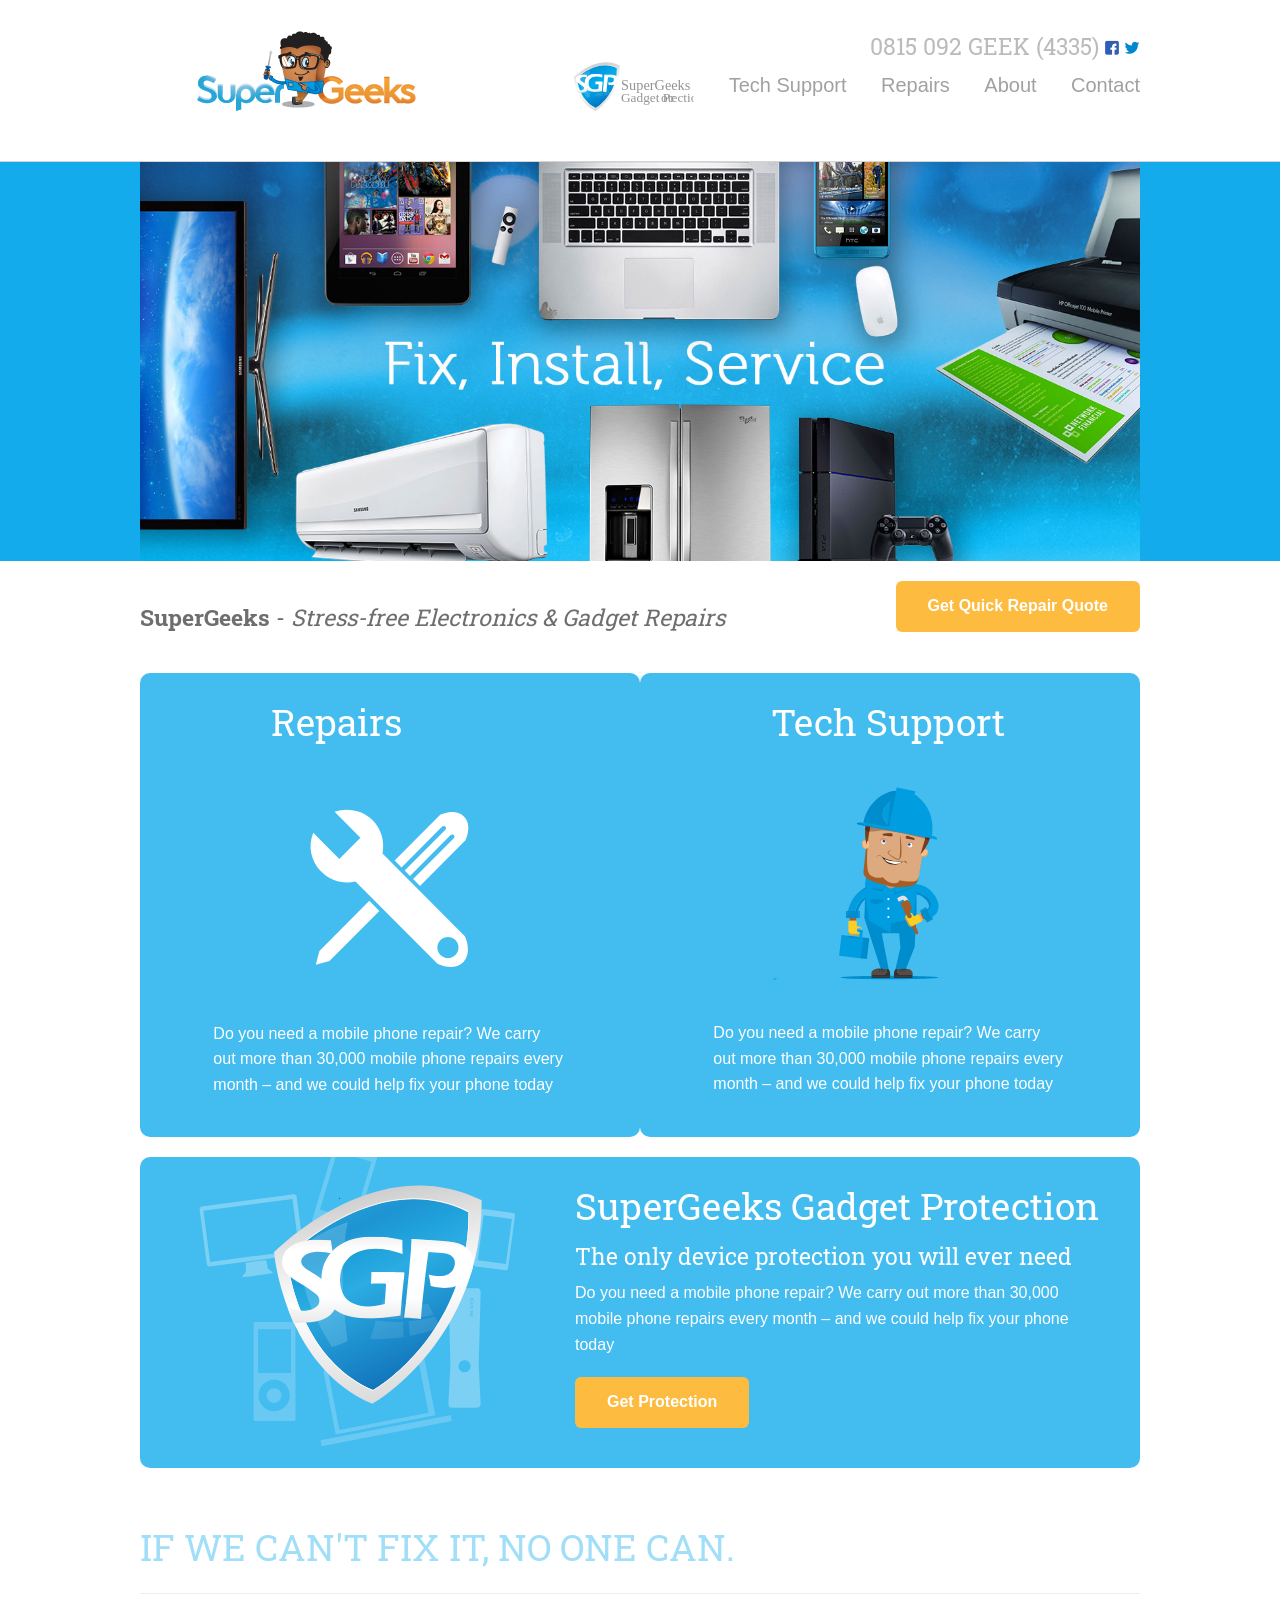
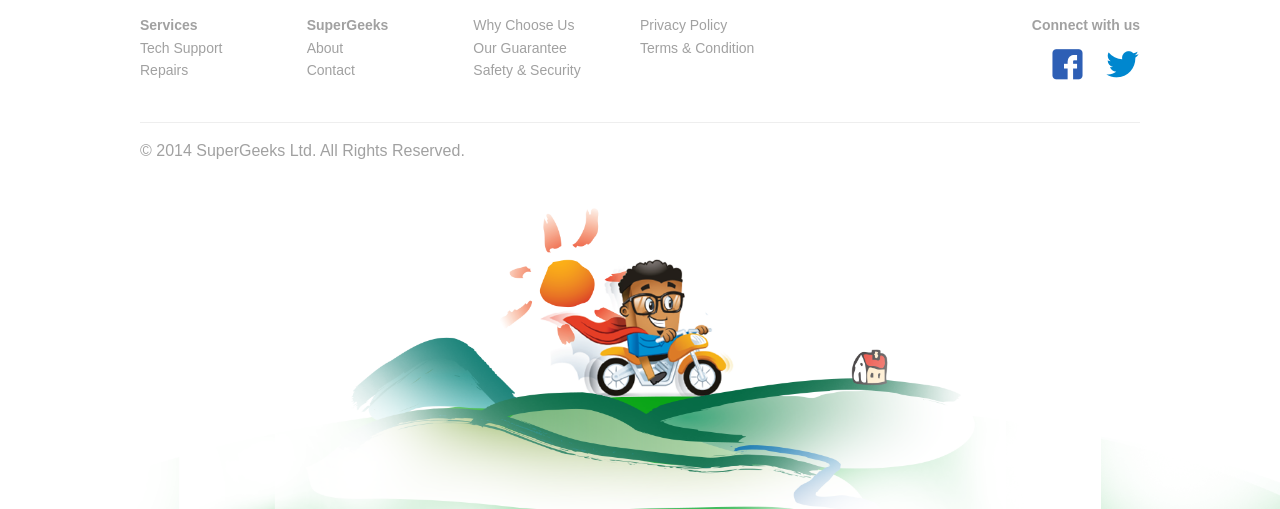
==== index.html @ 55f92b5e "Start of other pages" ====
<!DOCTYPE html>
<!--[if lt IE 7]>      <html class="no-js lt-ie9 lt-ie8 lt-ie7"> <![endif]-->
<!--[if IE 7]>         <html class="no-js lt-ie9 lt-ie8"> <![endif]-->
<!--[if IE 8]>         <html class="no-js lt-ie9"> <![endif]-->
<!--[if gt IE 8]><!--> <html class="no-js"> <!--<![endif]-->
  <head>
    <meta charset="utf-8">
        <meta http-equiv="X-UA-Compatible" content="IE=edge,chrome=1">
        <title>SuperGeeks - If we can't fix it, no one else can</title>
        <meta name="description" content="">
        <meta name="viewport" content="width=device-width, initial-scale=1">
    <link rel="stylesheet" href="http://fonts.googleapis.com/css?family=Roboto+Slab:400,300">
     <link rel="stylesheet" href="assets/css/app.css" />
    <script src="bower_components/modernizr/modernizr.js"></script>
  </head>
  <body>
      <div class="header-container"><div class="header row">
        <div class="SGLogo medium-3 medium-centered large-uncentered large-4 column">

            <img src="/assets/img/supergeeks-logo.png" alt="SuperGeeks - If we can't fix it, no one can">
            
            <h1>SuperGeeks</h1>

            <h2>If We can't fix it, no one can</h2>
        </div>

        <!--Main navigation Begins-->

        <div class="medium-10 large-8 column end">
          <div class="row">

            <div class="quick-contact column end">
              <h4>0815 092 GEEK (4335)</h4>  

              <span class="icon-facebook"></span>

              <span class="icon-twitter"></span>
            </div>

             <nav class="SGNav column end">
              <ul>
                  <li><a href="/SGP"><img src="/assets/img/SGP-gadget-protection.svg" alt="SuperGeeks Gadget Protection" width="120"></a></li>
                  <li><a href="/tech-support">Tech Support</a></li>
                  <li><a href="/repairs">Repairs</a></li>
                  <li><a href="/about">About</a></li>
                  <li><a href="/contact">Contact</a></li>
              </ul>
          </nav>
          </div>
          
        </div>
        <!--Main navigation ends-->
      </div>
      </div>

      <!--Homepage Banners Begins-->
      <div class="SGBanners-container">
          <div class="row SGBanners">
        <div class="item">   
            <img src="/assets/img/SuperGeeks-fix-install-service.jpg" alt="">
        </div>
      </div>
      </div>
      <!--Homepage Banners Ends-->

      <!--SuperGeeks Slogan-->
     <div class="row">
        <h4 class="SGSlogan medium-12 large-8 column"><strong>SuperGeeks</strong> - <em>Stress-free Electronics &amp; Gadget Repairs</em></h4>

        <div class="medium-12 large-4 column end quick-quote">
            <button class="round"><strong>Get Quick Repair Quote</strong></button>
        </div>
     </div>

     <div class="row">
         <div class="homeinfopanel medium-6 column">
            
            <div class="medium-7 small-centered column">
                <h2>Repairs</h2>
                <img src="/assets/img/Supergeeks-repairs.svg" alt="SuperGeeks Repair Services">
            </div>

            <div class="medium-10 small-centered column">              
                <p>Do you need a mobile phone repair? We carry out more than 30,000 mobile phone repairs every month – and we could help fix your phone today</p>
            </div>             
         </div>

         <div class="homeinfopanel medium-6 column">
            
            <div class="medium-7 small-centered column">
                <h2>Tech Support</h2>
                <img src="/assets/img/SGP-repair-man.svg" alt="SuperGeeks Repair Services">
            </div>

            <div class="medium-10 small-centered column">              
                <p>Do you need a mobile phone repair? We carry out more than 30,000 mobile phone repairs every month – and we could help fix your phone today</p>
            </div>             
         </div>

         <div class="homeinfopanel medium-12 column">
             <div class="SGPHome medium-5 column">
                 <img src="/assets/img/gadget-protection.svg" alt="SuperGeeks Gadget Protection - SGP">
             </div>

             <div class="medium-7 column">
                 <h2>SuperGeeks Gadget Protection</h2>

                 <h4>The only device protection you will ever need</h4>

                 <p>Do you need a mobile phone repair? We carry out more than 30,000 mobile phone repairs every month – and we could help fix your phone today</p>

                 <a href="/" class="button round"><strong>Get Protection</strong></a>
             </div>
         </div>
     </div>

     <footer class="footer">
         <div class="row large-12">
             <h2 class="slogan">IF WE CAN'T FIX IT, NO ONE CAN.</h2>

             <div class="small-6 medium-8 column">
                 <div class="row">
                     <ul class="medium-3 column">
                         <li><a href="/terms-and-condition"><strong>Services</strong></li>
                         <li><a href="/tech-support">Tech Support</a></li>
                         <li><a href="/repairs">Repairs</a></li>
                     </ul>

                     <ul class="medium-3 column">
                         <li><a href="/terms-and-condition"><strong>SuperGeeks</strong></li>
                         <li><a href="/about">About</a></li>
                         <li><a href="/contact">Contact</a></li>
                     </ul>

                      <ul class="medium-3 column">
                         <li><a href="/tech-support">Why Choose Us</a></li>
                         <li><a href="/repairs">Our Guarantee</a></li>
                         <li><a href="/about">Safety &amp; Security</a></li>
                     </ul>

                     <ul class="medium-3 column">
                         <li><a href="/tech-support">Privacy Policy</a></li>
                         <li><a href="/repairs">Terms &amp; Condition</a></li>
                     </ul>
                </div>
                </div>

                <ul class="small-6 medium-4 social-icons column end">
                    <li><strong>Connect with us</strong></li>
                    <li>
                         <a href="" title="Supergeeks on Twitter"><span class="icon-twitter"></span></a>
                         <a href="" title="Supergeeks on facebook"><span class="icon-facebook"></span></a>
                         </li>
                     </ul>
            </div>

         <div class="copyright row">
             <div class="medium-12">
                 &copy; 2014 SuperGeeks Ltd. All Rights Reserved.
             </div>
         </div>
     </footer>
    
      

    <script src="bower_components/jquery/dist/jquery.min.js"></script>
    <script src="assets/js/app.js"></script>

        <script>
            (function(b,o,i,l,e,r){b.GoogleAnalyticsObject=l;b[l]||(b[l]=
            function(){(b[l].q=b[l].q||[]).push(arguments)});b[l].l=+new Date;
            e=o.createElement(i);r=o.getElementsByTagName(i)[0];
            e.src='//www.google-analytics.com/analytics.js';
            r.parentNode.insertBefore(e,r)}(window,document,'script','ga'));
            ga('create','UA-XXXXX-X');ga('send','pageview');
        </script>
  </body>
</html>
---- assets/css/app.css ----
/* line 5, ../../../../../../../Applications/CodeKit.app/Contents/Resources/engines/compass/compass-core/stylesheets/compass/reset/_utilities.scss */
html, body, div, span, applet, object, iframe,
h1, h2, h3, h4, h5, h6, p, blockquote, pre,
a, abbr, acronym, address, big, cite, code,
del, dfn, em, img, ins, kbd, q, s, samp,
small, strike, strong, sub, sup, tt, var,
b, u, i, center,
dl, dt, dd, ol, ul, li,
fieldset, form, label, legend,
table, caption, tbody, tfoot, thead, tr, th, td,
article, aside, canvas, details, embed,
figure, figcaption, footer, header, hgroup,
menu, nav, output, ruby, section, summary,
time, mark, audio, video {
  margin: 0;
  padding: 0;
  border: 0;
  font: inherit;
  font-size: 100%;
  vertical-align: baseline;
}

/* line 22, ../../../../../../../Applications/CodeKit.app/Contents/Resources/engines/compass/compass-core/stylesheets/compass/reset/_utilities.scss */
html {
  line-height: 1;
}

/* line 24, ../../../../../../../Applications/CodeKit.app/Contents/Resources/engines/compass/compass-core/stylesheets/compass/reset/_utilities.scss */
ol, ul {
  list-style: none;
}

/* line 26, ../../../../../../../Applications/CodeKit.app/Contents/Resources/engines/compass/compass-core/stylesheets/compass/reset/_utilities.scss */
table {
  border-collapse: collapse;
  border-spacing: 0;
}

/* line 28, ../../../../../../../Applications/CodeKit.app/Contents/Resources/engines/compass/compass-core/stylesheets/compass/reset/_utilities.scss */
caption, th, td {
  text-align: left;
  font-weight: normal;
  vertical-align: middle;
}

/* line 30, ../../../../../../../Applications/CodeKit.app/Contents/Resources/engines/compass/compass-core/stylesheets/compass/reset/_utilities.scss */
q, blockquote {
  quotes: none;
}
/* line 103, ../../../../../../../Applications/CodeKit.app/Contents/Resources/engines/compass/compass-core/stylesheets/compass/reset/_utilities.scss */
q:before, q:after, blockquote:before, blockquote:after {
  content: "";
  content: none;
}

/* line 32, ../../../../../../../Applications/CodeKit.app/Contents/Resources/engines/compass/compass-core/stylesheets/compass/reset/_utilities.scss */
a img {
  border: none;
}

/* line 116, ../../../../../../../Applications/CodeKit.app/Contents/Resources/engines/compass/compass-core/stylesheets/compass/reset/_utilities.scss */
article, aside, details, figcaption, figure, footer, header, hgroup, main, menu, nav, section, summary {
  display: block;
}

@font-face {
  font-family: 'icomoon';
  src: url("../fonts/icomoon.eot?7tm0oz");
  src: url("../fonts/icomoon.eot?#iefix7tm0oz") format("embedded-opentype"), url("../fonts/icomoon.woff?7tm0oz") format("woff"), url("../fonts/icomoon.ttf?7tm0oz") format("truetype"), url("../fonts/icomoon.svg?7tm0oz#icomoon") format("svg");
  font-weight: normal;
  font-style: normal;
}
/* line 12, ../scss/modules/_fonts.scss */
[class^="icon-"], [class*=" icon-"] {
  font-family: 'icomoon';
  speak: none;
  font-style: normal;
  font-weight: normal;
  font-variant: normal;
  text-transform: none;
  line-height: 1;
  /* Better Font Rendering =========== */
  -webkit-font-smoothing: antialiased;
  -moz-osx-font-smoothing: grayscale;
}

/* line 26, ../scss/modules/_fonts.scss */
.icon-twitter:before {
  content: "\e603";
}

/* line 29, ../scss/modules/_fonts.scss */
.icon-facebook:before {
  content: "\e600";
}

/* line 32, ../scss/modules/_fonts.scss */
.icon-twitter {
  color: #0087cf;
}

/* line 35, ../scss/modules/_fonts.scss */
.icon-facebook {
  color: #2e5fb5;
}

/* line 329, ../../bower_components/foundation/scss/foundation/components/_global.scss */
meta.foundation-version {
  font-family: "/5.2.3/";
}

/* line 333, ../../bower_components/foundation/scss/foundation/components/_global.scss */
meta.foundation-mq-small {
  font-family: "/only screen/";
  width: 0em;
}

/* line 338, ../../bower_components/foundation/scss/foundation/components/_global.scss */
meta.foundation-mq-medium {
  font-family: "/only screen and (min-width:40.063em)/";
  width: 40.063em;
}

/* line 343, ../../bower_components/foundation/scss/foundation/components/_global.scss */
meta.foundation-mq-large {
  font-family: "/only screen and (min-width:64.063em)/";
  width: 64.063em;
}

/* line 348, ../../bower_components/foundation/scss/foundation/components/_global.scss */
meta.foundation-mq-xlarge {
  font-family: "/only screen and (min-width:90.063em)/";
  width: 90.063em;
}

/* line 353, ../../bower_components/foundation/scss/foundation/components/_global.scss */
meta.foundation-mq-xxlarge {
  font-family: "/only screen and (min-width:120.063em)/";
  width: 120.063em;
}

/* line 358, ../../bower_components/foundation/scss/foundation/components/_global.scss */
meta.foundation-data-attribute-namespace {
  font-family: false;
}

/* line 365, ../../bower_components/foundation/scss/foundation/components/_global.scss */
html, body {
  height: 100%;
}

/* line 368, ../../bower_components/foundation/scss/foundation/components/_global.scss */
*,
*:before,
*:after {
  -webkit-box-sizing: border-box;
  -moz-box-sizing: border-box;
  box-sizing: border-box;
}

/* line 374, ../../bower_components/foundation/scss/foundation/components/_global.scss */
html,
body {
  font-size: 100%;
}

/* line 378, ../../bower_components/foundation/scss/foundation/components/_global.scss */
body {
  background: white;
  color: #222222;
  padding: 0;
  margin: 0;
  font-family: "Helvetica Neue", "Helvetica", Helvetica, Arial, sans-serif;
  font-weight: normal;
  font-style: normal;
  line-height: 1;
  position: relative;
  cursor: default;
}

/* line 391, ../../bower_components/foundation/scss/foundation/components/_global.scss */
a:hover {
  cursor: pointer;
}

/* line 394, ../../bower_components/foundation/scss/foundation/components/_global.scss */
img {
  max-width: 100%;
  height: auto;
}

/* line 396, ../../bower_components/foundation/scss/foundation/components/_global.scss */
img {
  -ms-interpolation-mode: bicubic;
}

/* line 400, ../../bower_components/foundation/scss/foundation/components/_global.scss */
#map_canvas img,
#map_canvas embed,
#map_canvas object,
.map_canvas img,
.map_canvas embed,
.map_canvas object {
  max-width: none !important;
}

/* line 407, ../../bower_components/foundation/scss/foundation/components/_global.scss */
.left {
  float: left !important;
}

/* line 408, ../../bower_components/foundation/scss/foundation/components/_global.scss */
.right {
  float: right !important;
}

/* line 181, ../../bower_components/foundation/scss/foundation/components/_global.scss */
.clearfix:before, .clearfix:after {
  content: " ";
  display: table;
}
/* line 182, ../../bower_components/foundation/scss/foundation/components/_global.scss */
.clearfix:after {
  clear: both;
}

/* line 410, ../../bower_components/foundation/scss/foundation/components/_global.scss */
.hide {
  display: none;
}

/* line 416, ../../bower_components/foundation/scss/foundation/components/_global.scss */
.antialiased {
  -webkit-font-smoothing: antialiased;
  -moz-osx-font-smoothing: grayscale;
}

/* line 419, ../../bower_components/foundation/scss/foundation/components/_global.scss */
img {
  display: inline-block;
  vertical-align: middle;
}

/* line 429, ../../bower_components/foundation/scss/foundation/components/_global.scss */
textarea {
  height: auto;
  min-height: 50px;
}

/* line 432, ../../bower_components/foundation/scss/foundation/components/_global.scss */
select {
  width: 100%;
}

/* line 106, ../../bower_components/foundation/scss/foundation/components/_block-grid.scss */
[class*="block-grid-"] {
  display: block;
  padding: 0;
  margin: 0 -0.625rem;
}
/* line 181, ../../bower_components/foundation/scss/foundation/components/_global.scss */
[class*="block-grid-"]:before, [class*="block-grid-"]:after {
  content: " ";
  display: table;
}
/* line 182, ../../bower_components/foundation/scss/foundation/components/_global.scss */
[class*="block-grid-"]:after {
  clear: both;
}
/* line 50, ../../bower_components/foundation/scss/foundation/components/_block-grid.scss */
[class*="block-grid-"] > li {
  display: block;
  height: auto;
  float: left;
  padding: 0 0.625rem 1.25rem;
}

@media only screen {
  /* line 61, ../../bower_components/foundation/scss/foundation/components/_block-grid.scss */
  .small-block-grid-1 > li {
    width: 100%;
    list-style: none;
  }
  /* line 68, ../../bower_components/foundation/scss/foundation/components/_block-grid.scss */
  .small-block-grid-1 > li:nth-of-type(1n) {
    clear: none;
  }
  /* line 69, ../../bower_components/foundation/scss/foundation/components/_block-grid.scss */
  .small-block-grid-1 > li:nth-of-type(1n+1) {
    clear: both;
  }

  /* line 61, ../../bower_components/foundation/scss/foundation/components/_block-grid.scss */
  .small-block-grid-2 > li {
    width: 50%;
    list-style: none;
  }
  /* line 68, ../../bower_components/foundation/scss/foundation/components/_block-grid.scss */
  .small-block-grid-2 > li:nth-of-type(1n) {
    clear: none;
  }
  /* line 69, ../../bower_components/foundation/scss/foundation/components/_block-grid.scss */
  .small-block-grid-2 > li:nth-of-type(2n+1) {
    clear: both;
  }

  /* line 61, ../../bower_components/foundation/scss/foundation/components/_block-grid.scss */
  .small-block-grid-3 > li {
    width: 33.33333%;
    list-style: none;
  }
  /* line 68, ../../bower_components/foundation/scss/foundation/components/_block-grid.scss */
  .small-block-grid-3 > li:nth-of-type(1n) {
    clear: none;
  }
  /* line 69, ../../bower_components/foundation/scss/foundation/components/_block-grid.scss */
  .small-block-grid-3 > li:nth-of-type(3n+1) {
    clear: both;
  }

  /* line 61, ../../bower_components/foundation/scss/foundation/components/_block-grid.scss */
  .small-block-grid-4 > li {
    width: 25%;
    list-style: none;
  }
  /* line 68, ../../bower_components/foundation/scss/foundation/components/_block-grid.scss */
  .small-block-grid-4 > li:nth-of-type(1n) {
    clear: none;
  }
  /* line 69, ../../bower_components/foundation/scss/foundation/components/_block-grid.scss */
  .small-block-grid-4 > li:nth-of-type(4n+1) {
    clear: both;
  }

  /* line 61, ../../bower_components/foundation/scss/foundation/components/_block-grid.scss */
  .small-block-grid-5 > li {
    width: 20%;
    list-style: none;
  }
  /* line 68, ../../bower_components/foundation/scss/foundation/components/_block-grid.scss */
  .small-block-grid-5 > li:nth-of-type(1n) {
    clear: none;
  }
  /* line 69, ../../bower_components/foundation/scss/foundation/components/_block-grid.scss */
  .small-block-grid-5 > li:nth-of-type(5n+1) {
    clear: both;
  }

  /* line 61, ../../bower_components/foundation/scss/foundation/components/_block-grid.scss */
  .small-block-grid-6 > li {
    width: 16.66667%;
    list-style: none;
  }
  /* line 68, ../../bower_components/foundation/scss/foundation/components/_block-grid.scss */
  .small-block-grid-6 > li:nth-of-type(1n) {
    clear: none;
  }
  /* line 69, ../../bower_components/foundation/scss/foundation/components/_block-grid.scss */
  .small-block-grid-6 > li:nth-of-type(6n+1) {
    clear: both;
  }

  /* line 61, ../../bower_components/foundation/scss/foundation/components/_block-grid.scss */
  .small-block-grid-7 > li {
    width: 14.28571%;
    list-style: none;
  }
  /* line 68, ../../bower_components/foundation/scss/foundation/components/_block-grid.scss */
  .small-block-grid-7 > li:nth-of-type(1n) {
    clear: none;
  }
  /* line 69, ../../bower_components/foundation/scss/foundation/components/_block-grid.scss */
  .small-block-grid-7 > li:nth-of-type(7n+1) {
    clear: both;
  }

  /* line 61, ../../bower_components/foundation/scss/foundation/components/_block-grid.scss */
  .small-block-grid-8 > li {
    width: 12.5%;
    list-style: none;
  }
  /* line 68, ../../bower_components/foundation/scss/foundation/components/_block-grid.scss */
  .small-block-grid-8 > li:nth-of-type(1n) {
    clear: none;
  }
  /* line 69, ../../bower_components/foundation/scss/foundation/components/_block-grid.scss */
  .small-block-grid-8 > li:nth-of-type(8n+1) {
    clear: both;
  }

  /* line 61, ../../bower_components/foundation/scss/foundation/components/_block-grid.scss */
  .small-block-grid-9 > li {
    width: 11.11111%;
    list-style: none;
  }
  /* line 68, ../../bower_components/foundation/scss/foundation/components/_block-grid.scss */
  .small-block-grid-9 > li:nth-of-type(1n) {
    clear: none;
  }
  /* line 69, ../../bower_components/foundation/scss/foundation/components/_block-grid.scss */
  .small-block-grid-9 > li:nth-of-type(9n+1) {
    clear: both;
  }

  /* line 61, ../../bower_components/foundation/scss/foundation/components/_block-grid.scss */
  .small-block-grid-10 > li {
    width: 10%;
    list-style: none;
  }
  /* line 68, ../../bower_components/foundation/scss/foundation/components/_block-grid.scss */
  .small-block-grid-10 > li:nth-of-type(1n) {
    clear: none;
  }
  /* line 69, ../../bower_components/foundation/scss/foundation/components/_block-grid.scss */
  .small-block-grid-10 > li:nth-of-type(10n+1) {
    clear: both;
  }

  /* line 61, ../../bower_components/foundation/scss/foundation/components/_block-grid.scss */
  .small-block-grid-11 > li {
    width: 9.09091%;
    list-style: none;
  }
  /* line 68, ../../bower_components/foundation/scss/foundation/components/_block-grid.scss */
  .small-block-grid-11 > li:nth-of-type(1n) {
    clear: none;
  }
  /* line 69, ../../bower_components/foundation/scss/foundation/components/_block-grid.scss */
  .small-block-grid-11 > li:nth-of-type(11n+1) {
    clear: both;
  }

  /* line 61, ../../bower_components/foundation/scss/foundation/components/_block-grid.scss */
  .small-block-grid-12 > li {
    width: 8.33333%;
    list-style: none;
  }
  /* line 68, ../../bower_components/foundation/scss/foundation/components/_block-grid.scss */
  .small-block-grid-12 > li:nth-of-type(1n) {
    clear: none;
  }
  /* line 69, ../../bower_components/foundation/scss/foundation/components/_block-grid.scss */
  .small-block-grid-12 > li:nth-of-type(12n+1) {
    clear: both;
  }
}
@media only screen and (min-width: 40.063em) {
  /* line 61, ../../bower_components/foundation/scss/foundation/components/_block-grid.scss */
  .medium-block-grid-1 > li {
    width: 100%;
    list-style: none;
  }
  /* line 68, ../../bower_components/foundation/scss/foundation/components/_block-grid.scss */
  .medium-block-grid-1 > li:nth-of-type(1n) {
    clear: none;
  }
  /* line 69, ../../bower_components/foundation/scss/foundation/components/_block-grid.scss */
  .medium-block-grid-1 > li:nth-of-type(1n+1) {
    clear: both;
  }

  /* line 61, ../../bower_components/foundation/scss/foundation/components/_block-grid.scss */
  .medium-block-grid-2 > li {
    width: 50%;
    list-style: none;
  }
  /* line 68, ../../bower_components/foundation/scss/foundation/components/_block-grid.scss */
  .medium-block-grid-2 > li:nth-of-type(1n) {
    clear: none;
  }
  /* line 69, ../../bower_components/foundation/scss/foundation/components/_block-grid.scss */
  .medium-block-grid-2 > li:nth-of-type(2n+1) {
    clear: both;
  }

  /* line 61, ../../bower_components/foundation/scss/foundation/components/_block-grid.scss */
  .medium-block-grid-3 > li {
    width: 33.33333%;
    list-style: none;
  }
  /* line 68, ../../bower_components/foundation/scss/foundation/components/_block-grid.scss */
  .medium-block-grid-3 > li:nth-of-type(1n) {
    clear: none;
  }
  /* line 69, ../../bower_components/foundation/scss/foundation/components/_block-grid.scss */
  .medium-block-grid-3 > li:nth-of-type(3n+1) {
    clear: both;
  }

  /* line 61, ../../bower_components/foundation/scss/foundation/components/_block-grid.scss */
  .medium-block-grid-4 > li {
    width: 25%;
    list-style: none;
  }
  /* line 68, ../../bower_components/foundation/scss/foundation/components/_block-grid.scss */
  .medium-block-grid-4 > li:nth-of-type(1n) {
    clear: none;
  }
  /* line 69, ../../bower_components/foundation/scss/foundation/components/_block-grid.scss */
  .medium-block-grid-4 > li:nth-of-type(4n+1) {
    clear: both;
  }

  /* line 61, ../../bower_components/foundation/scss/foundation/components/_block-grid.scss */
  .medium-block-grid-5 > li {
    width: 20%;
    list-style: none;
  }
  /* line 68, ../../bower_components/foundation/scss/foundation/components/_block-grid.scss */
  .medium-block-grid-5 > li:nth-of-type(1n) {
    clear: none;
  }
  /* line 69, ../../bower_components/foundation/scss/foundation/components/_block-grid.scss */
  .medium-block-grid-5 > li:nth-of-type(5n+1) {
    clear: both;
  }

  /* line 61, ../../bower_components/foundation/scss/foundation/components/_block-grid.scss */
  .medium-block-grid-6 > li {
    width: 16.66667%;
    list-style: none;
  }
  /* line 68, ../../bower_components/foundation/scss/foundation/components/_block-grid.scss */
  .medium-block-grid-6 > li:nth-of-type(1n) {
    clear: none;
  }
  /* line 69, ../../bower_components/foundation/scss/foundation/components/_block-grid.scss */
  .medium-block-grid-6 > li:nth-of-type(6n+1) {
    clear: both;
  }

  /* line 61, ../../bower_components/foundation/scss/foundation/components/_block-grid.scss */
  .medium-block-grid-7 > li {
    width: 14.28571%;
    list-style: none;
  }
  /* line 68, ../../bower_components/foundation/scss/foundation/components/_block-grid.scss */
  .medium-block-grid-7 > li:nth-of-type(1n) {
    clear: none;
  }
  /* line 69, ../../bower_components/foundation/scss/foundation/components/_block-grid.scss */
  .medium-block-grid-7 > li:nth-of-type(7n+1) {
    clear: both;
  }

  /* line 61, ../../bower_components/foundation/scss/foundation/components/_block-grid.scss */
  .medium-block-grid-8 > li {
    width: 12.5%;
    list-style: none;
  }
  /* line 68, ../../bower_components/foundation/scss/foundation/components/_block-grid.scss */
  .medium-block-grid-8 > li:nth-of-type(1n) {
    clear: none;
  }
  /* line 69, ../../bower_components/foundation/scss/foundation/components/_block-grid.scss */
  .medium-block-grid-8 > li:nth-of-type(8n+1) {
    clear: both;
  }

  /* line 61, ../../bower_components/foundation/scss/foundation/components/_block-grid.scss */
  .medium-block-grid-9 > li {
    width: 11.11111%;
    list-style: none;
  }
  /* line 68, ../../bower_components/foundation/scss/foundation/components/_block-grid.scss */
  .medium-block-grid-9 > li:nth-of-type(1n) {
    clear: none;
  }
  /* line 69, ../../bower_components/foundation/scss/foundation/components/_block-grid.scss */
  .medium-block-grid-9 > li:nth-of-type(9n+1) {
    clear: both;
  }

  /* line 61, ../../bower_components/foundation/scss/foundation/components/_block-grid.scss */
  .medium-block-grid-10 > li {
    width: 10%;
    list-style: none;
  }
  /* line 68, ../../bower_components/foundation/scss/foundation/components/_block-grid.scss */
  .medium-block-grid-10 > li:nth-of-type(1n) {
    clear: none;
  }
  /* line 69, ../../bower_components/foundation/scss/foundation/components/_block-grid.scss */
  .medium-block-grid-10 > li:nth-of-type(10n+1) {
    clear: both;
  }

  /* line 61, ../../bower_components/foundation/scss/foundation/components/_block-grid.scss */
  .medium-block-grid-11 > li {
    width: 9.09091%;
    list-style: none;
  }
  /* line 68, ../../bower_components/foundation/scss/foundation/components/_block-grid.scss */
  .medium-block-grid-11 > li:nth-of-type(1n) {
    clear: none;
  }
  /* line 69, ../../bower_components/foundation/scss/foundation/components/_block-grid.scss */
  .medium-block-grid-11 > li:nth-of-type(11n+1) {
    clear: both;
  }

  /* line 61, ../../bower_components/foundation/scss/foundation/components/_block-grid.scss */
  .medium-block-grid-12 > li {
    width: 8.33333%;
    list-style: none;
  }
  /* line 68, ../../bower_components/foundation/scss/foundation/components/_block-grid.scss */
  .medium-block-grid-12 > li:nth-of-type(1n) {
    clear: none;
  }
  /* line 69, ../../bower_components/foundation/scss/foundation/components/_block-grid.scss */
  .medium-block-grid-12 > li:nth-of-type(12n+1) {
    clear: both;
  }
}
@media only screen and (min-width: 64.063em) {
  /* line 61, ../../bower_components/foundation/scss/foundation/components/_block-grid.scss */
  .large-block-grid-1 > li {
    width: 100%;
    list-style: none;
  }
  /* line 68, ../../bower_components/foundation/scss/foundation/components/_block-grid.scss */
  .large-block-grid-1 > li:nth-of-type(1n) {
    clear: none;
  }
  /* line 69, ../../bower_components/foundation/scss/foundation/components/_block-grid.scss */
  .large-block-grid-1 > li:nth-of-type(1n+1) {
    clear: both;
  }

  /* line 61, ../../bower_components/foundation/scss/foundation/components/_block-grid.scss */
  .large-block-grid-2 > li {
    width: 50%;
    list-style: none;
  }
  /* line 68, ../../bower_components/foundation/scss/foundation/components/_block-grid.scss */
  .large-block-grid-2 > li:nth-of-type(1n) {
    clear: none;
  }
  /* line 69, ../../bower_components/foundation/scss/foundation/components/_block-grid.scss */
  .large-block-grid-2 > li:nth-of-type(2n+1) {
    clear: both;
  }

  /* line 61, ../../bower_components/foundation/scss/foundation/components/_block-grid.scss */
  .large-block-grid-3 > li {
    width: 33.33333%;
    list-style: none;
  }
  /* line 68, ../../bower_components/foundation/scss/foundation/components/_block-grid.scss */
  .large-block-grid-3 > li:nth-of-type(1n) {
    clear: none;
  }
  /* line 69, ../../bower_components/foundation/scss/foundation/components/_block-grid.scss */
  .large-block-grid-3 > li:nth-of-type(3n+1) {
    clear: both;
  }

  /* line 61, ../../bower_components/foundation/scss/foundation/components/_block-grid.scss */
  .large-block-grid-4 > li {
    width: 25%;
    list-style: none;
  }
  /* line 68, ../../bower_components/foundation/scss/foundation/components/_block-grid.scss */
  .large-block-grid-4 > li:nth-of-type(1n) {
    clear: none;
  }
  /* line 69, ../../bower_components/foundation/scss/foundation/components/_block-grid.scss */
  .large-block-grid-4 > li:nth-of-type(4n+1) {
    clear: both;
  }

  /* line 61, ../../bower_components/foundation/scss/foundation/components/_block-grid.scss */
  .large-block-grid-5 > li {
    width: 20%;
    list-style: none;
  }
  /* line 68, ../../bower_components/foundation/scss/foundation/components/_block-grid.scss */
  .large-block-grid-5 > li:nth-of-type(1n) {
    clear: none;
  }
  /* line 69, ../../bower_components/foundation/scss/foundation/components/_block-grid.scss */
  .large-block-grid-5 > li:nth-of-type(5n+1) {
    clear: both;
  }

  /* line 61, ../../bower_components/foundation/scss/foundation/components/_block-grid.scss */
  .large-block-grid-6 > li {
    width: 16.66667%;
    list-style: none;
  }
  /* line 68, ../../bower_components/foundation/scss/foundation/components/_block-grid.scss */
  .large-block-grid-6 > li:nth-of-type(1n) {
    clear: none;
  }
  /* line 69, ../../bower_components/foundation/scss/foundation/components/_block-grid.scss */
  .large-block-grid-6 > li:nth-of-type(6n+1) {
    clear: both;
  }

  /* line 61, ../../bower_components/foundation/scss/foundation/components/_block-grid.scss */
  .large-block-grid-7 > li {
    width: 14.28571%;
    list-style: none;
  }
  /* line 68, ../../bower_components/foundation/scss/foundation/components/_block-grid.scss */
  .large-block-grid-7 > li:nth-of-type(1n) {
    clear: none;
  }
  /* line 69, ../../bower_components/foundation/scss/foundation/components/_block-grid.scss */
  .large-block-grid-7 > li:nth-of-type(7n+1) {
    clear: both;
  }

  /* line 61, ../../bower_components/foundation/scss/foundation/components/_block-grid.scss */
  .large-block-grid-8 > li {
    width: 12.5%;
    list-style: none;
  }
  /* line 68, ../../bower_components/foundation/scss/foundation/components/_block-grid.scss */
  .large-block-grid-8 > li:nth-of-type(1n) {
    clear: none;
  }
  /* line 69, ../../bower_components/foundation/scss/foundation/components/_block-grid.scss */
  .large-block-grid-8 > li:nth-of-type(8n+1) {
    clear: both;
  }

  /* line 61, ../../bower_components/foundation/scss/foundation/components/_block-grid.scss */
  .large-block-grid-9 > li {
    width: 11.11111%;
    list-style: none;
  }
  /* line 68, ../../bower_components/foundation/scss/foundation/components/_block-grid.scss */
  .large-block-grid-9 > li:nth-of-type(1n) {
    clear: none;
  }
  /* line 69, ../../bower_components/foundation/scss/foundation/components/_block-grid.scss */
  .large-block-grid-9 > li:nth-of-type(9n+1) {
    clear: both;
  }

  /* line 61, ../../bower_components/foundation/scss/foundation/components/_block-grid.scss */
  .large-block-grid-10 > li {
    width: 10%;
    list-style: none;
  }
  /* line 68, ../../bower_components/foundation/scss/foundation/components/_block-grid.scss */
  .large-block-grid-10 > li:nth-of-type(1n) {
    clear: none;
  }
  /* line 69, ../../bower_components/foundation/scss/foundation/components/_block-grid.scss */
  .large-block-grid-10 > li:nth-of-type(10n+1) {
    clear: both;
  }

  /* line 61, ../../bower_components/foundation/scss/foundation/components/_block-grid.scss */
  .large-block-grid-11 > li {
    width: 9.09091%;
    list-style: none;
  }
  /* line 68, ../../bower_components/foundation/scss/foundation/components/_block-grid.scss */
  .large-block-grid-11 > li:nth-of-type(1n) {
    clear: none;
  }
  /* line 69, ../../bower_components/foundation/scss/foundation/components/_block-grid.scss */
  .large-block-grid-11 > li:nth-of-type(11n+1) {
    clear: both;
  }

  /* line 61, ../../bower_components/foundation/scss/foundation/components/_block-grid.scss */
  .large-block-grid-12 > li {
    width: 8.33333%;
    list-style: none;
  }
  /* line 68, ../../bower_components/foundation/scss/foundation/components/_block-grid.scss */
  .large-block-grid-12 > li:nth-of-type(1n) {
    clear: none;
  }
  /* line 69, ../../bower_components/foundation/scss/foundation/components/_block-grid.scss */
  .large-block-grid-12 > li:nth-of-type(12n+1) {
    clear: both;
  }
}
/* line 186, ../../bower_components/foundation/scss/foundation/components/_buttons.scss */
button, .button {
  border-style: solid;
  border-width: 0px;
  cursor: pointer;
  font-family: "Helvetica Neue", "Helvetica", Helvetica, Arial, sans-serif;
  font-weight: normal;
  line-height: normal;
  margin: 0 0 1.25rem;
  position: relative;
  text-decoration: none;
  text-align: center;
  -webkit-appearance: none;
  -webkit-border-radius: 0;
  display: inline-block;
  padding-top: 1rem;
  padding-right: 2rem;
  padding-bottom: 1.0625rem;
  padding-left: 2rem;
  font-size: 1rem;
  background-color: #fdbc40;
  border-color: #fba603;
  color: white;
  transition: background-color 300ms ease-out;
}
/* line 133, ../../bower_components/foundation/scss/foundation/components/_buttons.scss */
button:hover, button:focus, .button:hover, .button:focus {
  background-color: #fba603;
}
/* line 144, ../../bower_components/foundation/scss/foundation/components/_buttons.scss */
button:hover, button:focus, .button:hover, .button:focus {
  color: white;
}
/* line 193, ../../bower_components/foundation/scss/foundation/components/_buttons.scss */
button.secondary, .button.secondary {
  background-color: #e7e7e7;
  border-color: #b9b9b9;
  color: #333333;
}
/* line 133, ../../bower_components/foundation/scss/foundation/components/_buttons.scss */
button.secondary:hover, button.secondary:focus, .button.secondary:hover, .button.secondary:focus {
  background-color: #b9b9b9;
}
/* line 139, ../../bower_components/foundation/scss/foundation/components/_buttons.scss */
button.secondary:hover, button.secondary:focus, .button.secondary:hover, .button.secondary:focus {
  color: #333333;
}
/* line 194, ../../bower_components/foundation/scss/foundation/components/_buttons.scss */
button.success, .button.success {
  background-color: #43ac6a;
  border-color: #368a55;
  color: white;
}
/* line 133, ../../bower_components/foundation/scss/foundation/components/_buttons.scss */
button.success:hover, button.success:focus, .button.success:hover, .button.success:focus {
  background-color: #368a55;
}
/* line 144, ../../bower_components/foundation/scss/foundation/components/_buttons.scss */
button.success:hover, button.success:focus, .button.success:hover, .button.success:focus {
  color: white;
}
/* line 195, ../../bower_components/foundation/scss/foundation/components/_buttons.scss */
button.alert, .button.alert {
  background-color: #f04124;
  border-color: #cf2a0e;
  color: white;
}
/* line 133, ../../bower_components/foundation/scss/foundation/components/_buttons.scss */
button.alert:hover, button.alert:focus, .button.alert:hover, .button.alert:focus {
  background-color: #cf2a0e;
}
/* line 144, ../../bower_components/foundation/scss/foundation/components/_buttons.scss */
button.alert:hover, button.alert:focus, .button.alert:hover, .button.alert:focus {
  color: white;
}
/* line 197, ../../bower_components/foundation/scss/foundation/components/_buttons.scss */
button.large, .button.large {
  padding-top: 1.125rem;
  padding-right: 2.25rem;
  padding-bottom: 1.1875rem;
  padding-left: 2.25rem;
  font-size: 1.25rem;
}
/* line 198, ../../bower_components/foundation/scss/foundation/components/_buttons.scss */
button.small, .button.small {
  padding-top: 0.875rem;
  padding-right: 1.75rem;
  padding-bottom: 0.9375rem;
  padding-left: 1.75rem;
  font-size: 0.8125rem;
}
/* line 199, ../../bower_components/foundation/scss/foundation/components/_buttons.scss */
button.tiny, .button.tiny {
  padding-top: 0.625rem;
  padding-right: 1.25rem;
  padding-bottom: 0.6875rem;
  padding-left: 1.25rem;
  font-size: 0.6875rem;
}
/* line 200, ../../bower_components/foundation/scss/foundation/components/_buttons.scss */
button.expand, .button.expand {
  padding-right: 0;
  padding-left: 0;
  width: 100%;
}
/* line 202, ../../bower_components/foundation/scss/foundation/components/_buttons.scss */
button.left-align, .button.left-align {
  text-align: left;
  text-indent: 0.75rem;
}
/* line 203, ../../bower_components/foundation/scss/foundation/components/_buttons.scss */
button.right-align, .button.right-align {
  text-align: right;
  padding-right: 0.75rem;
}
/* line 205, ../../bower_components/foundation/scss/foundation/components/_buttons.scss */
button.radius, .button.radius {
  border-radius: 3px;
}
/* line 206, ../../bower_components/foundation/scss/foundation/components/_buttons.scss */
button.round, .button.round {
  border-radius: 6px;
}
/* line 208, ../../bower_components/foundation/scss/foundation/components/_buttons.scss */
button.disabled, button[disabled], .button.disabled, .button[disabled] {
  background-color: #fdbc40;
  border-color: #fba603;
  color: white;
  cursor: default;
  opacity: 0.7;
  box-shadow: none;
}
/* line 133, ../../bower_components/foundation/scss/foundation/components/_buttons.scss */
button.disabled:hover, button.disabled:focus, button[disabled]:hover, button[disabled]:focus, .button.disabled:hover, .button.disabled:focus, .button[disabled]:hover, .button[disabled]:focus {
  background-color: #fba603;
}
/* line 144, ../../bower_components/foundation/scss/foundation/components/_buttons.scss */
button.disabled:hover, button.disabled:focus, button[disabled]:hover, button[disabled]:focus, .button.disabled:hover, .button.disabled:focus, .button[disabled]:hover, .button[disabled]:focus {
  color: white;
}
/* line 154, ../../bower_components/foundation/scss/foundation/components/_buttons.scss */
button.disabled:hover, button.disabled:focus, button[disabled]:hover, button[disabled]:focus, .button.disabled:hover, .button.disabled:focus, .button[disabled]:hover, .button[disabled]:focus {
  background-color: #fdbc40;
}
/* line 209, ../../bower_components/foundation/scss/foundation/components/_buttons.scss */
button.disabled.secondary, button[disabled].secondary, .button.disabled.secondary, .button[disabled].secondary {
  background-color: #e7e7e7;
  border-color: #b9b9b9;
  color: #333333;
  cursor: default;
  opacity: 0.7;
  box-shadow: none;
}
/* line 133, ../../bower_components/foundation/scss/foundation/components/_buttons.scss */
button.disabled.secondary:hover, button.disabled.secondary:focus, button[disabled].secondary:hover, button[disabled].secondary:focus, .button.disabled.secondary:hover, .button.disabled.secondary:focus, .button[disabled].secondary:hover, .button[disabled].secondary:focus {
  background-color: #b9b9b9;
}
/* line 139, ../../bower_components/foundation/scss/foundation/components/_buttons.scss */
button.disabled.secondary:hover, button.disabled.secondary:focus, button[disabled].secondary:hover, button[disabled].secondary:focus, .button.disabled.secondary:hover, .button.disabled.secondary:focus, .button[disabled].secondary:hover, .button[disabled].secondary:focus {
  color: #333333;
}
/* line 154, ../../bower_components/foundation/scss/foundation/components/_buttons.scss */
button.disabled.secondary:hover, button.disabled.secondary:focus, button[disabled].secondary:hover, button[disabled].secondary:focus, .button.disabled.secondary:hover, .button.disabled.secondary:focus, .button[disabled].secondary:hover, .button[disabled].secondary:focus {
  background-color: #e7e7e7;
}
/* line 210, ../../bower_components/foundation/scss/foundation/components/_buttons.scss */
button.disabled.success, button[disabled].success, .button.disabled.success, .button[disabled].success {
  background-color: #43ac6a;
  border-color: #368a55;
  color: white;
  cursor: default;
  opacity: 0.7;
  box-shadow: none;
}
/* line 133, ../../bower_components/foundation/scss/foundation/components/_buttons.scss */
button.disabled.success:hover, button.disabled.success:focus, button[disabled].success:hover, button[disabled].success:focus, .button.disabled.success:hover, .button.disabled.success:focus, .button[disabled].success:hover, .button[disabled].success:focus {
  background-color: #368a55;
}
/* line 144, ../../bower_components/foundation/scss/foundation/components/_buttons.scss */
button.disabled.success:hover, button.disabled.success:focus, button[disabled].success:hover, button[disabled].success:focus, .button.disabled.success:hover, .button.disabled.success:focus, .button[disabled].success:hover, .button[disabled].success:focus {
  color: white;
}
/* line 154, ../../bower_components/foundation/scss/foundation/components/_buttons.scss */
button.disabled.success:hover, button.disabled.success:focus, button[disabled].success:hover, button[disabled].success:focus, .button.disabled.success:hover, .button.disabled.success:focus, .button[disabled].success:hover, .button[disabled].success:focus {
  background-color: #43ac6a;
}
/* line 211, ../../bower_components/foundation/scss/foundation/components/_buttons.scss */
button.disabled.alert, button[disabled].alert, .button.disabled.alert, .button[disabled].alert {
  background-color: #f04124;
  border-color: #cf2a0e;
  color: white;
  cursor: default;
  opacity: 0.7;
  box-shadow: none;
}
/* line 133, ../../bower_components/foundation/scss/foundation/components/_buttons.scss */
button.disabled.alert:hover, button.disabled.alert:focus, button[disabled].alert:hover, button[disabled].alert:focus, .button.disabled.alert:hover, .button.disabled.alert:focus, .button[disabled].alert:hover, .button[disabled].alert:focus {
  background-color: #cf2a0e;
}
/* line 144, ../../bower_components/foundation/scss/foundation/components/_buttons.scss */
button.disabled.alert:hover, button.disabled.alert:focus, button[disabled].alert:hover, button[disabled].alert:focus, .button.disabled.alert:hover, .button.disabled.alert:focus, .button[disabled].alert:hover, .button[disabled].alert:focus {
  color: white;
}
/* line 154, ../../bower_components/foundation/scss/foundation/components/_buttons.scss */
button.disabled.alert:hover, button.disabled.alert:focus, button[disabled].alert:hover, button[disabled].alert:focus, .button.disabled.alert:hover, .button.disabled.alert:focus, .button[disabled].alert:hover, .button[disabled].alert:focus {
  background-color: #f04124;
}

@media only screen and (min-width: 40.063em) {
  /* line 216, ../../bower_components/foundation/scss/foundation/components/_buttons.scss */
  button, .button {
    display: inline-block;
  }
}
/* Clearing Styles */
/* line 44, ../../bower_components/foundation/scss/foundation/components/_clearing.scss */
.clearing-thumbs, [data-clearing] {
  margin-bottom: 0;
  margin-left: 0;
  list-style: none;
}
/* line 181, ../../bower_components/foundation/scss/foundation/components/_global.scss */
.clearing-thumbs:before, .clearing-thumbs:after, [data-clearing]:before, [data-clearing]:after {
  content: " ";
  display: table;
}
/* line 182, ../../bower_components/foundation/scss/foundation/components/_global.scss */
.clearing-thumbs:after, [data-clearing]:after {
  clear: both;
}
/* line 50, ../../bower_components/foundation/scss/foundation/components/_clearing.scss */
.clearing-thumbs li, [data-clearing] li {
  float: left;
  margin-right: 10px;
}
/* line 55, ../../bower_components/foundation/scss/foundation/components/_clearing.scss */
.clearing-thumbs[class*="block-grid-"] li, [data-clearing][class*="block-grid-"] li {
  margin-right: 0;
}

/* line 60, ../../bower_components/foundation/scss/foundation/components/_clearing.scss */
.clearing-blackout {
  background: #333333;
  position: fixed;
  width: 100%;
  height: 100%;
  top: 0;
  left: 0;
  z-index: 998;
}
/* line 69, ../../bower_components/foundation/scss/foundation/components/_clearing.scss */
.clearing-blackout .clearing-close {
  display: block;
}

/* line 72, ../../bower_components/foundation/scss/foundation/components/_clearing.scss */
.clearing-container {
  position: relative;
  z-index: 998;
  height: 100%;
  overflow: hidden;
  margin: 0;
}

/* line 80, ../../bower_components/foundation/scss/foundation/components/_clearing.scss */
.clearing-touch-label {
  position: absolute;
  top: 50%;
  left: 50%;
  color: #aaa;
  font-size: 0.6em;
}

/* line 88, ../../bower_components/foundation/scss/foundation/components/_clearing.scss */
.visible-img {
  height: 95%;
  position: relative;
}
/* line 92, ../../bower_components/foundation/scss/foundation/components/_clearing.scss */
.visible-img img {
  position: absolute;
  left: 50%;
  top: 50%;
  margin-left: -50%;
  max-height: 100%;
  max-width: 100%;
}

/* line 102, ../../bower_components/foundation/scss/foundation/components/_clearing.scss */
.clearing-caption {
  color: #cccccc;
  font-size: 0.875em;
  line-height: 1.3;
  margin-bottom: 0;
  text-align: center;
  bottom: 0;
  background: #333333;
  width: 100%;
  padding: 10px 30px 20px;
  position: absolute;
  left: 0;
}

/* line 116, ../../bower_components/foundation/scss/foundation/components/_clearing.scss */
.clearing-close {
  z-index: 999;
  padding-left: 20px;
  padding-top: 10px;
  font-size: 30px;
  line-height: 1;
  color: #cccccc;
  display: none;
}
/* line 125, ../../bower_components/foundation/scss/foundation/components/_clearing.scss */
.clearing-close:hover, .clearing-close:focus {
  color: #ccc;
}

/* line 129, ../../bower_components/foundation/scss/foundation/components/_clearing.scss */
.clearing-assembled .clearing-container {
  height: 100%;
}
/* line 130, ../../bower_components/foundation/scss/foundation/components/_clearing.scss */
.clearing-assembled .clearing-container .carousel > ul {
  display: none;
}

/* line 134, ../../bower_components/foundation/scss/foundation/components/_clearing.scss */
.clearing-feature li {
  display: none;
}
/* line 136, ../../bower_components/foundation/scss/foundation/components/_clearing.scss */
.clearing-feature li.clearing-featured-img {
  display: block;
}

@media only screen and (min-width: 40.063em) {
  /* line 143, ../../bower_components/foundation/scss/foundation/components/_clearing.scss */
  .clearing-main-prev,
  .clearing-main-next {
    position: absolute;
    height: 100%;
    width: 40px;
    top: 0;
  }
  /* line 149, ../../bower_components/foundation/scss/foundation/components/_clearing.scss */
  .clearing-main-prev > span,
  .clearing-main-next > span {
    position: absolute;
    top: 50%;
    display: block;
    width: 0;
    height: 0;
    border: solid 12px;
  }
  /* line 156, ../../bower_components/foundation/scss/foundation/components/_clearing.scss */
  .clearing-main-prev > span:hover,
  .clearing-main-next > span:hover {
    opacity: 0.8;
  }

  /* line 159, ../../bower_components/foundation/scss/foundation/components/_clearing.scss */
  .clearing-main-prev {
    left: 0;
  }
  /* line 161, ../../bower_components/foundation/scss/foundation/components/_clearing.scss */
  .clearing-main-prev > span {
    left: 5px;
    border-color: transparent;
    border-right-color: #cccccc;
  }

  /* line 167, ../../bower_components/foundation/scss/foundation/components/_clearing.scss */
  .clearing-main-next {
    right: 0;
  }
  /* line 169, ../../bower_components/foundation/scss/foundation/components/_clearing.scss */
  .clearing-main-next > span {
    border-color: transparent;
    border-left-color: #cccccc;
  }

  /* line 175, ../../bower_components/foundation/scss/foundation/components/_clearing.scss */
  .clearing-main-prev.disabled,
  .clearing-main-next.disabled {
    opacity: 0.3;
  }

  /* line 180, ../../bower_components/foundation/scss/foundation/components/_clearing.scss */
  .clearing-assembled .clearing-container .carousel {
    background: rgba(51, 51, 51, 0.8);
    height: 120px;
    margin-top: 10px;
    text-align: center;
  }
  /* line 186, ../../bower_components/foundation/scss/foundation/components/_clearing.scss */
  .clearing-assembled .clearing-container .carousel > ul {
    display: inline-block;
    z-index: 999;
    height: 100%;
    position: relative;
    float: none;
  }
  /* line 193, ../../bower_components/foundation/scss/foundation/components/_clearing.scss */
  .clearing-assembled .clearing-container .carousel > ul li {
    display: block;
    width: 120px;
    min-height: inherit;
    float: left;
    overflow: hidden;
    margin-right: 0;
    padding: 0;
    position: relative;
    cursor: pointer;
    opacity: 0.4;
    clear: none;
  }
  /* line 207, ../../bower_components/foundation/scss/foundation/components/_clearing.scss */
  .clearing-assembled .clearing-container .carousel > ul li.fix-height img {
    height: 100%;
    max-width: none;
  }
  /* line 213, ../../bower_components/foundation/scss/foundation/components/_clearing.scss */
  .clearing-assembled .clearing-container .carousel > ul li a.th {
    border: none;
    box-shadow: none;
    display: block;
  }
  /* line 219, ../../bower_components/foundation/scss/foundation/components/_clearing.scss */
  .clearing-assembled .clearing-container .carousel > ul li img {
    cursor: pointer !important;
    width: 100% !important;
  }
  /* line 224, ../../bower_components/foundation/scss/foundation/components/_clearing.scss */
  .clearing-assembled .clearing-container .carousel > ul li.visible {
    opacity: 1;
  }
  /* line 225, ../../bower_components/foundation/scss/foundation/components/_clearing.scss */
  .clearing-assembled .clearing-container .carousel > ul li:hover {
    opacity: 0.8;
  }
  /* line 230, ../../bower_components/foundation/scss/foundation/components/_clearing.scss */
  .clearing-assembled .clearing-container .visible-img {
    background: #333333;
    overflow: hidden;
    height: 85%;
  }

  /* line 237, ../../bower_components/foundation/scss/foundation/components/_clearing.scss */
  .clearing-close {
    position: absolute;
    top: 10px;
    right: 20px;
    padding-left: 0;
    padding-top: 0;
  }
}
/* Standard Forms */
/* line 334, ../../bower_components/foundation/scss/foundation/components/_forms.scss */
form {
  margin: 0 0 1rem;
}

/* Using forms within rows, we need to set some defaults */
/* line 82, ../../bower_components/foundation/scss/foundation/components/_forms.scss */
form .row .row {
  margin: 0 -0.5rem;
}
/* line 84, ../../bower_components/foundation/scss/foundation/components/_forms.scss */
form .row .row .column,
form .row .row .columns {
  padding: 0 0.5rem;
}
/* line 88, ../../bower_components/foundation/scss/foundation/components/_forms.scss */
form .row .row.collapse {
  margin: 0;
}
/* line 90, ../../bower_components/foundation/scss/foundation/components/_forms.scss */
form .row .row.collapse .column,
form .row .row.collapse .columns {
  padding: 0;
}
/* line 92, ../../bower_components/foundation/scss/foundation/components/_forms.scss */
form .row .row.collapse input {
  border-bottom-right-radius: 0;
  border-top-right-radius: 0;
}
/* line 98, ../../bower_components/foundation/scss/foundation/components/_forms.scss */
form .row input.column,
form .row input.columns,
form .row textarea.column,
form .row textarea.columns {
  padding-left: 0.5rem;
}

/* Label Styles */
/* line 340, ../../bower_components/foundation/scss/foundation/components/_forms.scss */
label {
  font-size: 0.875rem;
  color: #4d4d4d;
  cursor: pointer;
  display: block;
  font-weight: normal;
  line-height: 1.5;
  margin-bottom: 0;
  /* Styles for required inputs */
}
/* line 341, ../../bower_components/foundation/scss/foundation/components/_forms.scss */
label.right {
  float: none !important;
  text-align: right;
}
/* line 342, ../../bower_components/foundation/scss/foundation/components/_forms.scss */
label.inline {
  margin: 0 0 1rem 0;
  padding: 0.5625rem 0;
}
/* line 344, ../../bower_components/foundation/scss/foundation/components/_forms.scss */
label small {
  text-transform: capitalize;
  color: #676767;
}

/* line 350, ../../bower_components/foundation/scss/foundation/components/_forms.scss */
select::-ms-expand {
  display: none;
}

/* Attach elements to the beginning or end of an input */
/* line 355, ../../bower_components/foundation/scss/foundation/components/_forms.scss */
.prefix,
.postfix {
  display: block;
  position: relative;
  z-index: 2;
  text-align: center;
  width: 100%;
  padding-top: 0;
  padding-bottom: 0;
  border-style: solid;
  border-width: 1px;
  overflow: hidden;
  font-size: 0.875rem;
  height: 2.3125rem;
  line-height: 2.3125rem;
}

/* Adjust padding, alignment and radius if pre/post element is a button */
/* line 359, ../../bower_components/foundation/scss/foundation/components/_forms.scss */
.postfix.button {
  padding-left: 0;
  padding-right: 0;
  padding-top: 0;
  padding-bottom: 0;
  text-align: center;
  line-height: 2.125rem;
  border: none;
}

/* line 360, ../../bower_components/foundation/scss/foundation/components/_forms.scss */
.prefix.button {
  padding-left: 0;
  padding-right: 0;
  padding-top: 0;
  padding-bottom: 0;
  text-align: center;
  line-height: 2.125rem;
  border: none;
}

/* line 362, ../../bower_components/foundation/scss/foundation/components/_forms.scss */
.prefix.button.radius {
  border-radius: 0;
  border-bottom-left-radius: 3px;
  border-top-left-radius: 3px;
}

/* line 363, ../../bower_components/foundation/scss/foundation/components/_forms.scss */
.postfix.button.radius {
  border-radius: 0;
  border-bottom-right-radius: 3px;
  border-top-right-radius: 3px;
}

/* line 364, ../../bower_components/foundation/scss/foundation/components/_forms.scss */
.prefix.button.round {
  border-radius: 0;
  border-bottom-left-radius: 6px;
  border-top-left-radius: 6px;
}

/* line 365, ../../bower_components/foundation/scss/foundation/components/_forms.scss */
.postfix.button.round {
  border-radius: 0;
  border-bottom-right-radius: 6px;
  border-top-right-radius: 6px;
}

/* Separate prefix and postfix styles when on span or label so buttons keep their own */
/* line 368, ../../bower_components/foundation/scss/foundation/components/_forms.scss */
span.prefix, label.prefix {
  background: #f2f2f2;
  border-right: none;
  color: #333333;
  border-color: #cccccc;
}
/* line 369, ../../bower_components/foundation/scss/foundation/components/_forms.scss */
span.prefix.radius, label.prefix.radius {
  border-radius: 0;
  border-bottom-left-radius: 3px;
  border-top-left-radius: 3px;
}

/* line 371, ../../bower_components/foundation/scss/foundation/components/_forms.scss */
span.postfix, label.postfix {
  background: #f2f2f2;
  border-left: none;
  color: #333333;
  border-color: #cccccc;
}
/* line 372, ../../bower_components/foundation/scss/foundation/components/_forms.scss */
span.postfix.radius, label.postfix.radius {
  border-radius: 0;
  border-bottom-right-radius: 3px;
  border-top-right-radius: 3px;
}

/* We use this to get basic styling on all basic form elements */
/* line 376, ../../bower_components/foundation/scss/foundation/components/_forms.scss */
input[type="text"],
input[type="password"],
input[type="date"],
input[type="datetime"],
input[type="datetime-local"],
input[type="month"],
input[type="week"],
input[type="email"],
input[type="number"],
input[type="search"],
input[type="tel"],
input[type="time"],
input[type="url"],
textarea {
  -webkit-appearance: none;
  background-color: white;
  font-family: inherit;
  border: 1px solid #cccccc;
  box-shadow: inset 0 1px 2px rgba(0, 0, 0, 0.1);
  color: rgba(0, 0, 0, 0.75);
  display: block;
  font-size: 0.875rem;
  margin: 0 0 1rem 0;
  padding: 0.5rem;
  height: 2.3125rem;
  width: 100%;
  -webkit-box-sizing: border-box;
  -moz-box-sizing: border-box;
  box-sizing: border-box;
  transition: box-shadow 0.45s, border-color 0.45s ease-in-out;
}
/* line 194, ../../bower_components/foundation/scss/foundation/components/_global.scss */
input[type="text"]:focus,
input[type="password"]:focus,
input[type="date"]:focus,
input[type="datetime"]:focus,
input[type="datetime-local"]:focus,
input[type="month"]:focus,
input[type="week"]:focus,
input[type="email"]:focus,
input[type="number"]:focus,
input[type="search"]:focus,
input[type="tel"]:focus,
input[type="time"]:focus,
input[type="url"]:focus,
textarea:focus {
  box-shadow: 0 0 5px #999999;
  border-color: #999999;
}
/* line 124, ../../bower_components/foundation/scss/foundation/components/_forms.scss */
input[type="text"]:focus,
input[type="password"]:focus,
input[type="date"]:focus,
input[type="datetime"]:focus,
input[type="datetime-local"]:focus,
input[type="month"]:focus,
input[type="week"]:focus,
input[type="email"]:focus,
input[type="number"]:focus,
input[type="search"]:focus,
input[type="tel"]:focus,
input[type="time"]:focus,
input[type="url"]:focus,
textarea:focus {
  background: #fafafa;
  border-color: #999999;
  outline: none;
}
/* line 131, ../../bower_components/foundation/scss/foundation/components/_forms.scss */
input[type="text"][disabled], fieldset[disabled] input[type="text"],
input[type="password"][disabled], fieldset[disabled]
input[type="password"],
input[type="date"][disabled], fieldset[disabled]
input[type="date"],
input[type="datetime"][disabled], fieldset[disabled]
input[type="datetime"],
input[type="datetime-local"][disabled], fieldset[disabled]
input[type="datetime-local"],
input[type="month"][disabled], fieldset[disabled]
input[type="month"],
input[type="week"][disabled], fieldset[disabled]
input[type="week"],
input[type="email"][disabled], fieldset[disabled]
input[type="email"],
input[type="number"][disabled], fieldset[disabled]
input[type="number"],
input[type="search"][disabled], fieldset[disabled]
input[type="search"],
input[type="tel"][disabled], fieldset[disabled]
input[type="tel"],
input[type="time"][disabled], fieldset[disabled]
input[type="time"],
input[type="url"][disabled], fieldset[disabled]
input[type="url"],
textarea[disabled], fieldset[disabled]
textarea {
  background-color: #dddddd;
}
/* line 395, ../../bower_components/foundation/scss/foundation/components/_forms.scss */
input[type="text"].radius,
input[type="password"].radius,
input[type="date"].radius,
input[type="datetime"].radius,
input[type="datetime-local"].radius,
input[type="month"].radius,
input[type="week"].radius,
input[type="email"].radius,
input[type="number"].radius,
input[type="search"].radius,
input[type="tel"].radius,
input[type="time"].radius,
input[type="url"].radius,
textarea.radius {
  border-radius: 3px;
}

/* line 400, ../../bower_components/foundation/scss/foundation/components/_forms.scss */
input[type="submit"] {
  -webkit-appearance: none;
}

/* Respect enforced amount of rows for textarea */
/* line 405, ../../bower_components/foundation/scss/foundation/components/_forms.scss */
textarea[rows] {
  height: auto;
}

/* Add height value for select elements to match text input height */
/* line 410, ../../bower_components/foundation/scss/foundation/components/_forms.scss */
select {
  -webkit-appearance: none !important;
  background-color: #fafafa;
  background-image: url([data-uri]);
  background-position: 100% center;
  background-repeat: no-repeat;
  border: 1px solid #cccccc;
  padding: 0.5rem;
  font-size: 0.875rem;
  color: rgba(0, 0, 0, 0.75);
  line-height: normal;
  border-radius: 0;
  height: 2.3125rem;
}
/* line 324, ../../bower_components/foundation/scss/foundation/components/_forms.scss */
select.radius {
  border-radius: 3px;
}
/* line 325, ../../bower_components/foundation/scss/foundation/components/_forms.scss */
select:hover {
  background-color: #f3f3f3;
  border-color: #999999;
}

/* Adjust margin for form elements below */
/* line 416, ../../bower_components/foundation/scss/foundation/components/_forms.scss */
input[type="file"],
input[type="checkbox"],
input[type="radio"],
select {
  margin: 0 0 1rem 0;
}

/* line 423, ../../bower_components/foundation/scss/foundation/components/_forms.scss */
input[type="checkbox"] + label,
input[type="radio"] + label {
  display: inline-block;
  margin-left: 0.5rem;
  margin-right: 1rem;
  margin-bottom: 0;
  vertical-align: baseline;
}

/* Normalize file input width */
/* line 433, ../../bower_components/foundation/scss/foundation/components/_forms.scss */
input[type="file"] {
  width: 100%;
}

/* We add basic fieldset styling */
/* line 438, ../../bower_components/foundation/scss/foundation/components/_forms.scss */
fieldset {
  border: 1px solid #dddddd;
  padding: 1.25rem;
  margin: 1.125rem 0;
}
/* line 255, ../../bower_components/foundation/scss/foundation/components/_forms.scss */
fieldset legend {
  font-weight: bold;
  background: white;
  padding: 0 0.1875rem;
  margin: 0;
  margin-left: -0.1875rem;
}

/* Error Handling */
/* line 445, ../../bower_components/foundation/scss/foundation/components/_forms.scss */
[data-abide] .error small.error, [data-abide] span.error, [data-abide] small.error {
  display: block;
  padding: 0.375rem 0.5625rem 0.5625rem;
  margin-top: -1px;
  margin-bottom: 1rem;
  font-size: 0.75rem;
  font-weight: normal;
  font-style: italic;
  background: #f04124;
  color: white;
}
/* line 448, ../../bower_components/foundation/scss/foundation/components/_forms.scss */
[data-abide] span.error, [data-abide] small.error {
  display: none;
}

/* line 451, ../../bower_components/foundation/scss/foundation/components/_forms.scss */
span.error, small.error {
  display: block;
  padding: 0.375rem 0.5625rem 0.5625rem;
  margin-top: -1px;
  margin-bottom: 1rem;
  font-size: 0.75rem;
  font-weight: normal;
  font-style: italic;
  background: #f04124;
  color: white;
}

/* line 456, ../../bower_components/foundation/scss/foundation/components/_forms.scss */
.error input,
.error textarea,
.error select {
  margin-bottom: 0;
}
/* line 462, ../../bower_components/foundation/scss/foundation/components/_forms.scss */
.error input[type="checkbox"],
.error input[type="radio"] {
  margin-bottom: 1rem;
}
/* line 467, ../../bower_components/foundation/scss/foundation/components/_forms.scss */
.error label,
.error label.error {
  color: #f04124;
}
/* line 472, ../../bower_components/foundation/scss/foundation/components/_forms.scss */
.error small.error {
  display: block;
  padding: 0.375rem 0.5625rem 0.5625rem;
  margin-top: -1px;
  margin-bottom: 1rem;
  font-size: 0.75rem;
  font-weight: normal;
  font-style: italic;
  background: #f04124;
  color: white;
}
/* line 477, ../../bower_components/foundation/scss/foundation/components/_forms.scss */
.error > label > small {
  color: #676767;
  background: transparent;
  padding: 0;
  text-transform: capitalize;
  font-style: normal;
  font-size: 60%;
  margin: 0;
  display: inline;
}
/* line 489, ../../bower_components/foundation/scss/foundation/components/_forms.scss */
.error span.error-message {
  display: block;
}

/* line 494, ../../bower_components/foundation/scss/foundation/components/_forms.scss */
input.error,
textarea.error {
  margin-bottom: 0;
}

/* line 498, ../../bower_components/foundation/scss/foundation/components/_forms.scss */
label.error {
  color: #f04124;
}

/* line 216, ../../bower_components/foundation/scss/foundation/components/_grid.scss */
.row {
  width: 100%;
  margin-left: auto;
  margin-right: auto;
  margin-top: 0;
  margin-bottom: 0;
  max-width: 62.5rem;
}
/* line 181, ../../bower_components/foundation/scss/foundation/components/_global.scss */
.row:before, .row:after {
  content: " ";
  display: table;
}
/* line 182, ../../bower_components/foundation/scss/foundation/components/_global.scss */
.row:after {
  clear: both;
}
/* line 220, ../../bower_components/foundation/scss/foundation/components/_grid.scss */
.row.collapse > .column,
.row.collapse > .columns {
  padding-left: 0;
  padding-right: 0;
}
/* line 223, ../../bower_components/foundation/scss/foundation/components/_grid.scss */
.row.collapse .row {
  margin-left: 0;
  margin-right: 0;
}
/* line 226, ../../bower_components/foundation/scss/foundation/components/_grid.scss */
.row .row {
  width: auto;
  margin-left: -0.9375rem;
  margin-right: -0.9375rem;
  margin-top: 0;
  margin-bottom: 0;
  max-width: none;
}
/* line 181, ../../bower_components/foundation/scss/foundation/components/_global.scss */
.row .row:before, .row .row:after {
  content: " ";
  display: table;
}
/* line 182, ../../bower_components/foundation/scss/foundation/components/_global.scss */
.row .row:after {
  clear: both;
}
/* line 227, ../../bower_components/foundation/scss/foundation/components/_grid.scss */
.row .row.collapse {
  width: auto;
  margin: 0;
  max-width: none;
}
/* line 181, ../../bower_components/foundation/scss/foundation/components/_global.scss */
.row .row.collapse:before, .row .row.collapse:after {
  content: " ";
  display: table;
}
/* line 182, ../../bower_components/foundation/scss/foundation/components/_global.scss */
.row .row.collapse:after {
  clear: both;
}

/* line 231, ../../bower_components/foundation/scss/foundation/components/_grid.scss */
.column,
.columns {
  padding-left: 0.9375rem;
  padding-right: 0.9375rem;
  width: 100%;
  float: left;
}

/* line 234, ../../bower_components/foundation/scss/foundation/components/_grid.scss */
[class*="column"] + [class*="column"]:last-child {
  float: right;
}

/* line 235, ../../bower_components/foundation/scss/foundation/components/_grid.scss */
[class*="column"] + [class*="column"].end {
  float: left;
}

@media only screen {
  /* line 157, ../../bower_components/foundation/scss/foundation/components/_grid.scss */
  .small-push-0 {
    position: relative;
    left: 0%;
    right: auto;
  }

  /* line 160, ../../bower_components/foundation/scss/foundation/components/_grid.scss */
  .small-pull-0 {
    position: relative;
    right: 0%;
    left: auto;
  }

  /* line 157, ../../bower_components/foundation/scss/foundation/components/_grid.scss */
  .small-push-1 {
    position: relative;
    left: 8.33333%;
    right: auto;
  }

  /* line 160, ../../bower_components/foundation/scss/foundation/components/_grid.scss */
  .small-pull-1 {
    position: relative;
    right: 8.33333%;
    left: auto;
  }

  /* line 157, ../../bower_components/foundation/scss/foundation/components/_grid.scss */
  .small-push-2 {
    position: relative;
    left: 16.66667%;
    right: auto;
  }

  /* line 160, ../../bower_components/foundation/scss/foundation/components/_grid.scss */
  .small-pull-2 {
    position: relative;
    right: 16.66667%;
    left: auto;
  }

  /* line 157, ../../bower_components/foundation/scss/foundation/components/_grid.scss */
  .small-push-3 {
    position: relative;
    left: 25%;
    right: auto;
  }

  /* line 160, ../../bower_components/foundation/scss/foundation/components/_grid.scss */
  .small-pull-3 {
    position: relative;
    right: 25%;
    left: auto;
  }

  /* line 157, ../../bower_components/foundation/scss/foundation/components/_grid.scss */
  .small-push-4 {
    position: relative;
    left: 33.33333%;
    right: auto;
  }

  /* line 160, ../../bower_components/foundation/scss/foundation/components/_grid.scss */
  .small-pull-4 {
    position: relative;
    right: 33.33333%;
    left: auto;
  }

  /* line 157, ../../bower_components/foundation/scss/foundation/components/_grid.scss */
  .small-push-5 {
    position: relative;
    left: 41.66667%;
    right: auto;
  }

  /* line 160, ../../bower_components/foundation/scss/foundation/components/_grid.scss */
  .small-pull-5 {
    position: relative;
    right: 41.66667%;
    left: auto;
  }

  /* line 157, ../../bower_components/foundation/scss/foundation/components/_grid.scss */
  .small-push-6 {
    position: relative;
    left: 50%;
    right: auto;
  }

  /* line 160, ../../bower_components/foundation/scss/foundation/components/_grid.scss */
  .small-pull-6 {
    position: relative;
    right: 50%;
    left: auto;
  }

  /* line 157, ../../bower_components/foundation/scss/foundation/components/_grid.scss */
  .small-push-7 {
    position: relative;
    left: 58.33333%;
    right: auto;
  }

  /* line 160, ../../bower_components/foundation/scss/foundation/components/_grid.scss */
  .small-pull-7 {
    position: relative;
    right: 58.33333%;
    left: auto;
  }

  /* line 157, ../../bower_components/foundation/scss/foundation/components/_grid.scss */
  .small-push-8 {
    position: relative;
    left: 66.66667%;
    right: auto;
  }

  /* line 160, ../../bower_components/foundation/scss/foundation/components/_grid.scss */
  .small-pull-8 {
    position: relative;
    right: 66.66667%;
    left: auto;
  }

  /* line 157, ../../bower_components/foundation/scss/foundation/components/_grid.scss */
  .small-push-9 {
    position: relative;
    left: 75%;
    right: auto;
  }

  /* line 160, ../../bower_components/foundation/scss/foundation/components/_grid.scss */
  .small-pull-9 {
    position: relative;
    right: 75%;
    left: auto;
  }

  /* line 157, ../../bower_components/foundation/scss/foundation/components/_grid.scss */
  .small-push-10 {
    position: relative;
    left: 83.33333%;
    right: auto;
  }

  /* line 160, ../../bower_components/foundation/scss/foundation/components/_grid.scss */
  .small-pull-10 {
    position: relative;
    right: 83.33333%;
    left: auto;
  }

  /* line 157, ../../bower_components/foundation/scss/foundation/components/_grid.scss */
  .small-push-11 {
    position: relative;
    left: 91.66667%;
    right: auto;
  }

  /* line 160, ../../bower_components/foundation/scss/foundation/components/_grid.scss */
  .small-pull-11 {
    position: relative;
    right: 91.66667%;
    left: auto;
  }

  /* line 165, ../../bower_components/foundation/scss/foundation/components/_grid.scss */
  .column,
  .columns {
    position: relative;
    padding-left: 0.9375rem;
    padding-right: 0.9375rem;
    float: left;
  }

  /* line 170, ../../bower_components/foundation/scss/foundation/components/_grid.scss */
  .small-1 {
    width: 8.33333%;
  }

  /* line 170, ../../bower_components/foundation/scss/foundation/components/_grid.scss */
  .small-2 {
    width: 16.66667%;
  }

  /* line 170, ../../bower_components/foundation/scss/foundation/components/_grid.scss */
  .small-3 {
    width: 25%;
  }

  /* line 170, ../../bower_components/foundation/scss/foundation/components/_grid.scss */
  .small-4 {
    width: 33.33333%;
  }

  /* line 170, ../../bower_components/foundation/scss/foundation/components/_grid.scss */
  .small-5 {
    width: 41.66667%;
  }

  /* line 170, ../../bower_components/foundation/scss/foundation/components/_grid.scss */
  .small-6 {
    width: 50%;
  }

  /* line 170, ../../bower_components/foundation/scss/foundation/components/_grid.scss */
  .small-7 {
    width: 58.33333%;
  }

  /* line 170, ../../bower_components/foundation/scss/foundation/components/_grid.scss */
  .small-8 {
    width: 66.66667%;
  }

  /* line 170, ../../bower_components/foundation/scss/foundation/components/_grid.scss */
  .small-9 {
    width: 75%;
  }

  /* line 170, ../../bower_components/foundation/scss/foundation/components/_grid.scss */
  .small-10 {
    width: 83.33333%;
  }

  /* line 170, ../../bower_components/foundation/scss/foundation/components/_grid.scss */
  .small-11 {
    width: 91.66667%;
  }

  /* line 170, ../../bower_components/foundation/scss/foundation/components/_grid.scss */
  .small-12 {
    width: 100%;
  }

  /* line 176, ../../bower_components/foundation/scss/foundation/components/_grid.scss */
  .small-offset-0 {
    margin-left: 0% !important;
  }

  /* line 176, ../../bower_components/foundation/scss/foundation/components/_grid.scss */
  .small-offset-1 {
    margin-left: 8.33333% !important;
  }

  /* line 176, ../../bower_components/foundation/scss/foundation/components/_grid.scss */
  .small-offset-2 {
    margin-left: 16.66667% !important;
  }

  /* line 176, ../../bower_components/foundation/scss/foundation/components/_grid.scss */
  .small-offset-3 {
    margin-left: 25% !important;
  }

  /* line 176, ../../bower_components/foundation/scss/foundation/components/_grid.scss */
  .small-offset-4 {
    margin-left: 33.33333% !important;
  }

  /* line 176, ../../bower_components/foundation/scss/foundation/components/_grid.scss */
  .small-offset-5 {
    margin-left: 41.66667% !important;
  }

  /* line 176, ../../bower_components/foundation/scss/foundation/components/_grid.scss */
  .small-offset-6 {
    margin-left: 50% !important;
  }

  /* line 176, ../../bower_components/foundation/scss/foundation/components/_grid.scss */
  .small-offset-7 {
    margin-left: 58.33333% !important;
  }

  /* line 176, ../../bower_components/foundation/scss/foundation/components/_grid.scss */
  .small-offset-8 {
    margin-left: 66.66667% !important;
  }

  /* line 176, ../../bower_components/foundation/scss/foundation/components/_grid.scss */
  .small-offset-9 {
    margin-left: 75% !important;
  }

  /* line 176, ../../bower_components/foundation/scss/foundation/components/_grid.scss */
  .small-offset-10 {
    margin-left: 83.33333% !important;
  }

  /* line 176, ../../bower_components/foundation/scss/foundation/components/_grid.scss */
  .small-offset-11 {
    margin-left: 91.66667% !important;
  }

  /* line 178, ../../bower_components/foundation/scss/foundation/components/_grid.scss */
  .small-reset-order {
    margin-left: 0;
    margin-right: 0;
    left: auto;
    right: auto;
    float: left;
  }

  /* line 186, ../../bower_components/foundation/scss/foundation/components/_grid.scss */
  .column.small-centered,
  .columns.small-centered {
    margin-left: auto;
    margin-right: auto;
    float: none;
  }

  /* line 189, ../../bower_components/foundation/scss/foundation/components/_grid.scss */
  .column.small-uncentered,
  .columns.small-uncentered {
    margin-left: 0;
    margin-right: 0;
    float: left;
  }

  /* line 197, ../../bower_components/foundation/scss/foundation/components/_grid.scss */
  .column.small-centered:last-child,
  .columns.small-centered:last-child {
    float: none;
  }

  /* line 203, ../../bower_components/foundation/scss/foundation/components/_grid.scss */
  .column.small-uncentered:last-child,
  .columns.small-uncentered:last-child {
    float: left;
  }

  /* line 208, ../../bower_components/foundation/scss/foundation/components/_grid.scss */
  .column.small-uncentered.opposite,
  .columns.small-uncentered.opposite {
    float: right;
  }
}
@media only screen and (min-width: 40.063em) {
  /* line 157, ../../bower_components/foundation/scss/foundation/components/_grid.scss */
  .medium-push-0 {
    position: relative;
    left: 0%;
    right: auto;
  }

  /* line 160, ../../bower_components/foundation/scss/foundation/components/_grid.scss */
  .medium-pull-0 {
    position: relative;
    right: 0%;
    left: auto;
  }

  /* line 157, ../../bower_components/foundation/scss/foundation/components/_grid.scss */
  .medium-push-1 {
    position: relative;
    left: 8.33333%;
    right: auto;
  }

  /* line 160, ../../bower_components/foundation/scss/foundation/components/_grid.scss */
  .medium-pull-1 {
    position: relative;
    right: 8.33333%;
    left: auto;
  }

  /* line 157, ../../bower_components/foundation/scss/foundation/components/_grid.scss */
  .medium-push-2 {
    position: relative;
    left: 16.66667%;
    right: auto;
  }

  /* line 160, ../../bower_components/foundation/scss/foundation/components/_grid.scss */
  .medium-pull-2 {
    position: relative;
    right: 16.66667%;
    left: auto;
  }

  /* line 157, ../../bower_components/foundation/scss/foundation/components/_grid.scss */
  .medium-push-3 {
    position: relative;
    left: 25%;
    right: auto;
  }

  /* line 160, ../../bower_components/foundation/scss/foundation/components/_grid.scss */
  .medium-pull-3 {
    position: relative;
    right: 25%;
    left: auto;
  }

  /* line 157, ../../bower_components/foundation/scss/foundation/components/_grid.scss */
  .medium-push-4 {
    position: relative;
    left: 33.33333%;
    right: auto;
  }

  /* line 160, ../../bower_components/foundation/scss/foundation/components/_grid.scss */
  .medium-pull-4 {
    position: relative;
    right: 33.33333%;
    left: auto;
  }

  /* line 157, ../../bower_components/foundation/scss/foundation/components/_grid.scss */
  .medium-push-5 {
    position: relative;
    left: 41.66667%;
    right: auto;
  }

  /* line 160, ../../bower_components/foundation/scss/foundation/components/_grid.scss */
  .medium-pull-5 {
    position: relative;
    right: 41.66667%;
    left: auto;
  }

  /* line 157, ../../bower_components/foundation/scss/foundation/components/_grid.scss */
  .medium-push-6 {
    position: relative;
    left: 50%;
    right: auto;
  }

  /* line 160, ../../bower_components/foundation/scss/foundation/components/_grid.scss */
  .medium-pull-6 {
    position: relative;
    right: 50%;
    left: auto;
  }

  /* line 157, ../../bower_components/foundation/scss/foundation/components/_grid.scss */
  .medium-push-7 {
    position: relative;
    left: 58.33333%;
    right: auto;
  }

  /* line 160, ../../bower_components/foundation/scss/foundation/components/_grid.scss */
  .medium-pull-7 {
    position: relative;
    right: 58.33333%;
    left: auto;
  }

  /* line 157, ../../bower_components/foundation/scss/foundation/components/_grid.scss */
  .medium-push-8 {
    position: relative;
    left: 66.66667%;
    right: auto;
  }

  /* line 160, ../../bower_components/foundation/scss/foundation/components/_grid.scss */
  .medium-pull-8 {
    position: relative;
    right: 66.66667%;
    left: auto;
  }

  /* line 157, ../../bower_components/foundation/scss/foundation/components/_grid.scss */
  .medium-push-9 {
    position: relative;
    left: 75%;
    right: auto;
  }

  /* line 160, ../../bower_components/foundation/scss/foundation/components/_grid.scss */
  .medium-pull-9 {
    position: relative;
    right: 75%;
    left: auto;
  }

  /* line 157, ../../bower_components/foundation/scss/foundation/components/_grid.scss */
  .medium-push-10 {
    position: relative;
    left: 83.33333%;
    right: auto;
  }

  /* line 160, ../../bower_components/foundation/scss/foundation/components/_grid.scss */
  .medium-pull-10 {
    position: relative;
    right: 83.33333%;
    left: auto;
  }

  /* line 157, ../../bower_components/foundation/scss/foundation/components/_grid.scss */
  .medium-push-11 {
    position: relative;
    left: 91.66667%;
    right: auto;
  }

  /* line 160, ../../bower_components/foundation/scss/foundation/components/_grid.scss */
  .medium-pull-11 {
    position: relative;
    right: 91.66667%;
    left: auto;
  }

  /* line 165, ../../bower_components/foundation/scss/foundation/components/_grid.scss */
  .column,
  .columns {
    position: relative;
    padding-left: 0.9375rem;
    padding-right: 0.9375rem;
    float: left;
  }

  /* line 170, ../../bower_components/foundation/scss/foundation/components/_grid.scss */
  .medium-1 {
    width: 8.33333%;
  }

  /* line 170, ../../bower_components/foundation/scss/foundation/components/_grid.scss */
  .medium-2 {
    width: 16.66667%;
  }

  /* line 170, ../../bower_components/foundation/scss/foundation/components/_grid.scss */
  .medium-3 {
    width: 25%;
  }

  /* line 170, ../../bower_components/foundation/scss/foundation/components/_grid.scss */
  .medium-4 {
    width: 33.33333%;
  }

  /* line 170, ../../bower_components/foundation/scss/foundation/components/_grid.scss */
  .medium-5 {
    width: 41.66667%;
  }

  /* line 170, ../../bower_components/foundation/scss/foundation/components/_grid.scss */
  .medium-6 {
    width: 50%;
  }

  /* line 170, ../../bower_components/foundation/scss/foundation/components/_grid.scss */
  .medium-7 {
    width: 58.33333%;
  }

  /* line 170, ../../bower_components/foundation/scss/foundation/components/_grid.scss */
  .medium-8 {
    width: 66.66667%;
  }

  /* line 170, ../../bower_components/foundation/scss/foundation/components/_grid.scss */
  .medium-9 {
    width: 75%;
  }

  /* line 170, ../../bower_components/foundation/scss/foundation/components/_grid.scss */
  .medium-10 {
    width: 83.33333%;
  }

  /* line 170, ../../bower_components/foundation/scss/foundation/components/_grid.scss */
  .medium-11 {
    width: 91.66667%;
  }

  /* line 170, ../../bower_components/foundation/scss/foundation/components/_grid.scss */
  .medium-12 {
    width: 100%;
  }

  /* line 176, ../../bower_components/foundation/scss/foundation/components/_grid.scss */
  .medium-offset-0 {
    margin-left: 0% !important;
  }

  /* line 176, ../../bower_components/foundation/scss/foundation/components/_grid.scss */
  .medium-offset-1 {
    margin-left: 8.33333% !important;
  }

  /* line 176, ../../bower_components/foundation/scss/foundation/components/_grid.scss */
  .medium-offset-2 {
    margin-left: 16.66667% !important;
  }

  /* line 176, ../../bower_components/foundation/scss/foundation/components/_grid.scss */
  .medium-offset-3 {
    margin-left: 25% !important;
  }

  /* line 176, ../../bower_components/foundation/scss/foundation/components/_grid.scss */
  .medium-offset-4 {
    margin-left: 33.33333% !important;
  }

  /* line 176, ../../bower_components/foundation/scss/foundation/components/_grid.scss */
  .medium-offset-5 {
    margin-left: 41.66667% !important;
  }

  /* line 176, ../../bower_components/foundation/scss/foundation/components/_grid.scss */
  .medium-offset-6 {
    margin-left: 50% !important;
  }

  /* line 176, ../../bower_components/foundation/scss/foundation/components/_grid.scss */
  .medium-offset-7 {
    margin-left: 58.33333% !important;
  }

  /* line 176, ../../bower_components/foundation/scss/foundation/components/_grid.scss */
  .medium-offset-8 {
    margin-left: 66.66667% !important;
  }

  /* line 176, ../../bower_components/foundation/scss/foundation/components/_grid.scss */
  .medium-offset-9 {
    margin-left: 75% !important;
  }

  /* line 176, ../../bower_components/foundation/scss/foundation/components/_grid.scss */
  .medium-offset-10 {
    margin-left: 83.33333% !important;
  }

  /* line 176, ../../bower_components/foundation/scss/foundation/components/_grid.scss */
  .medium-offset-11 {
    margin-left: 91.66667% !important;
  }

  /* line 178, ../../bower_components/foundation/scss/foundation/components/_grid.scss */
  .medium-reset-order {
    margin-left: 0;
    margin-right: 0;
    left: auto;
    right: auto;
    float: left;
  }

  /* line 186, ../../bower_components/foundation/scss/foundation/components/_grid.scss */
  .column.medium-centered,
  .columns.medium-centered {
    margin-left: auto;
    margin-right: auto;
    float: none;
  }

  /* line 189, ../../bower_components/foundation/scss/foundation/components/_grid.scss */
  .column.medium-uncentered,
  .columns.medium-uncentered {
    margin-left: 0;
    margin-right: 0;
    float: left;
  }

  /* line 197, ../../bower_components/foundation/scss/foundation/components/_grid.scss */
  .column.medium-centered:last-child,
  .columns.medium-centered:last-child {
    float: none;
  }

  /* line 203, ../../bower_components/foundation/scss/foundation/components/_grid.scss */
  .column.medium-uncentered:last-child,
  .columns.medium-uncentered:last-child {
    float: left;
  }

  /* line 208, ../../bower_components/foundation/scss/foundation/components/_grid.scss */
  .column.medium-uncentered.opposite,
  .columns.medium-uncentered.opposite {
    float: right;
  }

  /* line 245, ../../bower_components/foundation/scss/foundation/components/_grid.scss */
  .push-0 {
    position: relative;
    left: 0%;
    right: auto;
  }

  /* line 248, ../../bower_components/foundation/scss/foundation/components/_grid.scss */
  .pull-0 {
    position: relative;
    right: 0%;
    left: auto;
  }

  /* line 245, ../../bower_components/foundation/scss/foundation/components/_grid.scss */
  .push-1 {
    position: relative;
    left: 8.33333%;
    right: auto;
  }

  /* line 248, ../../bower_components/foundation/scss/foundation/components/_grid.scss */
  .pull-1 {
    position: relative;
    right: 8.33333%;
    left: auto;
  }

  /* line 245, ../../bower_components/foundation/scss/foundation/components/_grid.scss */
  .push-2 {
    position: relative;
    left: 16.66667%;
    right: auto;
  }

  /* line 248, ../../bower_components/foundation/scss/foundation/components/_grid.scss */
  .pull-2 {
    position: relative;
    right: 16.66667%;
    left: auto;
  }

  /* line 245, ../../bower_components/foundation/scss/foundation/components/_grid.scss */
  .push-3 {
    position: relative;
    left: 25%;
    right: auto;
  }

  /* line 248, ../../bower_components/foundation/scss/foundation/components/_grid.scss */
  .pull-3 {
    position: relative;
    right: 25%;
    left: auto;
  }

  /* line 245, ../../bower_components/foundation/scss/foundation/components/_grid.scss */
  .push-4 {
    position: relative;
    left: 33.33333%;
    right: auto;
  }

  /* line 248, ../../bower_components/foundation/scss/foundation/components/_grid.scss */
  .pull-4 {
    position: relative;
    right: 33.33333%;
    left: auto;
  }

  /* line 245, ../../bower_components/foundation/scss/foundation/components/_grid.scss */
  .push-5 {
    position: relative;
    left: 41.66667%;
    right: auto;
  }

  /* line 248, ../../bower_components/foundation/scss/foundation/components/_grid.scss */
  .pull-5 {
    position: relative;
    right: 41.66667%;
    left: auto;
  }

  /* line 245, ../../bower_components/foundation/scss/foundation/components/_grid.scss */
  .push-6 {
    position: relative;
    left: 50%;
    right: auto;
  }

  /* line 248, ../../bower_components/foundation/scss/foundation/components/_grid.scss */
  .pull-6 {
    position: relative;
    right: 50%;
    left: auto;
  }

  /* line 245, ../../bower_components/foundation/scss/foundation/components/_grid.scss */
  .push-7 {
    position: relative;
    left: 58.33333%;
    right: auto;
  }

  /* line 248, ../../bower_components/foundation/scss/foundation/components/_grid.scss */
  .pull-7 {
    position: relative;
    right: 58.33333%;
    left: auto;
  }

  /* line 245, ../../bower_components/foundation/scss/foundation/components/_grid.scss */
  .push-8 {
    position: relative;
    left: 66.66667%;
    right: auto;
  }

  /* line 248, ../../bower_components/foundation/scss/foundation/components/_grid.scss */
  .pull-8 {
    position: relative;
    right: 66.66667%;
    left: auto;
  }

  /* line 245, ../../bower_components/foundation/scss/foundation/components/_grid.scss */
  .push-9 {
    position: relative;
    left: 75%;
    right: auto;
  }

  /* line 248, ../../bower_components/foundation/scss/foundation/components/_grid.scss */
  .pull-9 {
    position: relative;
    right: 75%;
    left: auto;
  }

  /* line 245, ../../bower_components/foundation/scss/foundation/components/_grid.scss */
  .push-10 {
    position: relative;
    left: 83.33333%;
    right: auto;
  }

  /* line 248, ../../bower_components/foundation/scss/foundation/components/_grid.scss */
  .pull-10 {
    position: relative;
    right: 83.33333%;
    left: auto;
  }

  /* line 245, ../../bower_components/foundation/scss/foundation/components/_grid.scss */
  .push-11 {
    position: relative;
    left: 91.66667%;
    right: auto;
  }

  /* line 248, ../../bower_components/foundation/scss/foundation/components/_grid.scss */
  .pull-11 {
    position: relative;
    right: 91.66667%;
    left: auto;
  }
}
@media only screen and (min-width: 64.063em) {
  /* line 157, ../../bower_components/foundation/scss/foundation/components/_grid.scss */
  .large-push-0 {
    position: relative;
    left: 0%;
    right: auto;
  }

  /* line 160, ../../bower_components/foundation/scss/foundation/components/_grid.scss */
  .large-pull-0 {
    position: relative;
    right: 0%;
    left: auto;
  }

  /* line 157, ../../bower_components/foundation/scss/foundation/components/_grid.scss */
  .large-push-1 {
    position: relative;
    left: 8.33333%;
    right: auto;
  }

  /* line 160, ../../bower_components/foundation/scss/foundation/components/_grid.scss */
  .large-pull-1 {
    position: relative;
    right: 8.33333%;
    left: auto;
  }

  /* line 157, ../../bower_components/foundation/scss/foundation/components/_grid.scss */
  .large-push-2 {
    position: relative;
    left: 16.66667%;
    right: auto;
  }

  /* line 160, ../../bower_components/foundation/scss/foundation/components/_grid.scss */
  .large-pull-2 {
    position: relative;
    right: 16.66667%;
    left: auto;
  }

  /* line 157, ../../bower_components/foundation/scss/foundation/components/_grid.scss */
  .large-push-3 {
    position: relative;
    left: 25%;
    right: auto;
  }

  /* line 160, ../../bower_components/foundation/scss/foundation/components/_grid.scss */
  .large-pull-3 {
    position: relative;
    right: 25%;
    left: auto;
  }

  /* line 157, ../../bower_components/foundation/scss/foundation/components/_grid.scss */
  .large-push-4 {
    position: relative;
    left: 33.33333%;
    right: auto;
  }

  /* line 160, ../../bower_components/foundation/scss/foundation/components/_grid.scss */
  .large-pull-4 {
    position: relative;
    right: 33.33333%;
    left: auto;
  }

  /* line 157, ../../bower_components/foundation/scss/foundation/components/_grid.scss */
  .large-push-5 {
    position: relative;
    left: 41.66667%;
    right: auto;
  }

  /* line 160, ../../bower_components/foundation/scss/foundation/components/_grid.scss */
  .large-pull-5 {
    position: relative;
    right: 41.66667%;
    left: auto;
  }

  /* line 157, ../../bower_components/foundation/scss/foundation/components/_grid.scss */
  .large-push-6 {
    position: relative;
    left: 50%;
    right: auto;
  }

  /* line 160, ../../bower_components/foundation/scss/foundation/components/_grid.scss */
  .large-pull-6 {
    position: relative;
    right: 50%;
    left: auto;
  }

  /* line 157, ../../bower_components/foundation/scss/foundation/components/_grid.scss */
  .large-push-7 {
    position: relative;
    left: 58.33333%;
    right: auto;
  }

  /* line 160, ../../bower_components/foundation/scss/foundation/components/_grid.scss */
  .large-pull-7 {
    position: relative;
    right: 58.33333%;
    left: auto;
  }

  /* line 157, ../../bower_components/foundation/scss/foundation/components/_grid.scss */
  .large-push-8 {
    position: relative;
    left: 66.66667%;
    right: auto;
  }

  /* line 160, ../../bower_components/foundation/scss/foundation/components/_grid.scss */
  .large-pull-8 {
    position: relative;
    right: 66.66667%;
    left: auto;
  }

  /* line 157, ../../bower_components/foundation/scss/foundation/components/_grid.scss */
  .large-push-9 {
    position: relative;
    left: 75%;
    right: auto;
  }

  /* line 160, ../../bower_components/foundation/scss/foundation/components/_grid.scss */
  .large-pull-9 {
    position: relative;
    right: 75%;
    left: auto;
  }

  /* line 157, ../../bower_components/foundation/scss/foundation/components/_grid.scss */
  .large-push-10 {
    position: relative;
    left: 83.33333%;
    right: auto;
  }

  /* line 160, ../../bower_components/foundation/scss/foundation/components/_grid.scss */
  .large-pull-10 {
    position: relative;
    right: 83.33333%;
    left: auto;
  }

  /* line 157, ../../bower_components/foundation/scss/foundation/components/_grid.scss */
  .large-push-11 {
    position: relative;
    left: 91.66667%;
    right: auto;
  }

  /* line 160, ../../bower_components/foundation/scss/foundation/components/_grid.scss */
  .large-pull-11 {
    position: relative;
    right: 91.66667%;
    left: auto;
  }

  /* line 165, ../../bower_components/foundation/scss/foundation/components/_grid.scss */
  .column,
  .columns {
    position: relative;
    padding-left: 0.9375rem;
    padding-right: 0.9375rem;
    float: left;
  }

  /* line 170, ../../bower_components/foundation/scss/foundation/components/_grid.scss */
  .large-1 {
    width: 8.33333%;
  }

  /* line 170, ../../bower_components/foundation/scss/foundation/components/_grid.scss */
  .large-2 {
    width: 16.66667%;
  }

  /* line 170, ../../bower_components/foundation/scss/foundation/components/_grid.scss */
  .large-3 {
    width: 25%;
  }

  /* line 170, ../../bower_components/foundation/scss/foundation/components/_grid.scss */
  .large-4 {
    width: 33.33333%;
  }

  /* line 170, ../../bower_components/foundation/scss/foundation/components/_grid.scss */
  .large-5 {
    width: 41.66667%;
  }

  /* line 170, ../../bower_components/foundation/scss/foundation/components/_grid.scss */
  .large-6 {
    width: 50%;
  }

  /* line 170, ../../bower_components/foundation/scss/foundation/components/_grid.scss */
  .large-7 {
    width: 58.33333%;
  }

  /* line 170, ../../bower_components/foundation/scss/foundation/components/_grid.scss */
  .large-8 {
    width: 66.66667%;
  }

  /* line 170, ../../bower_components/foundation/scss/foundation/components/_grid.scss */
  .large-9 {
    width: 75%;
  }

  /* line 170, ../../bower_components/foundation/scss/foundation/components/_grid.scss */
  .large-10 {
    width: 83.33333%;
  }

  /* line 170, ../../bower_components/foundation/scss/foundation/components/_grid.scss */
  .large-11 {
    width: 91.66667%;
  }

  /* line 170, ../../bower_components/foundation/scss/foundation/components/_grid.scss */
  .large-12 {
    width: 100%;
  }

  /* line 176, ../../bower_components/foundation/scss/foundation/components/_grid.scss */
  .large-offset-0 {
    margin-left: 0% !important;
  }

  /* line 176, ../../bower_components/foundation/scss/foundation/components/_grid.scss */
  .large-offset-1 {
    margin-left: 8.33333% !important;
  }

  /* line 176, ../../bower_components/foundation/scss/foundation/components/_grid.scss */
  .large-offset-2 {
    margin-left: 16.66667% !important;
  }

  /* line 176, ../../bower_components/foundation/scss/foundation/components/_grid.scss */
  .large-offset-3 {
    margin-left: 25% !important;
  }

  /* line 176, ../../bower_components/foundation/scss/foundation/components/_grid.scss */
  .large-offset-4 {
    margin-left: 33.33333% !important;
  }

  /* line 176, ../../bower_components/foundation/scss/foundation/components/_grid.scss */
  .large-offset-5 {
    margin-left: 41.66667% !important;
  }

  /* line 176, ../../bower_components/foundation/scss/foundation/components/_grid.scss */
  .large-offset-6 {
    margin-left: 50% !important;
  }

  /* line 176, ../../bower_components/foundation/scss/foundation/components/_grid.scss */
  .large-offset-7 {
    margin-left: 58.33333% !important;
  }

  /* line 176, ../../bower_components/foundation/scss/foundation/components/_grid.scss */
  .large-offset-8 {
    margin-left: 66.66667% !important;
  }

  /* line 176, ../../bower_components/foundation/scss/foundation/components/_grid.scss */
  .large-offset-9 {
    margin-left: 75% !important;
  }

  /* line 176, ../../bower_components/foundation/scss/foundation/components/_grid.scss */
  .large-offset-10 {
    margin-left: 83.33333% !important;
  }

  /* line 176, ../../bower_components/foundation/scss/foundation/components/_grid.scss */
  .large-offset-11 {
    margin-left: 91.66667% !important;
  }

  /* line 178, ../../bower_components/foundation/scss/foundation/components/_grid.scss */
  .large-reset-order {
    margin-left: 0;
    margin-right: 0;
    left: auto;
    right: auto;
    float: left;
  }

  /* line 186, ../../bower_components/foundation/scss/foundation/components/_grid.scss */
  .column.large-centered,
  .columns.large-centered {
    margin-left: auto;
    margin-right: auto;
    float: none;
  }

  /* line 189, ../../bower_components/foundation/scss/foundation/components/_grid.scss */
  .column.large-uncentered,
  .columns.large-uncentered {
    margin-left: 0;
    margin-right: 0;
    float: left;
  }

  /* line 197, ../../bower_components/foundation/scss/foundation/components/_grid.scss */
  .column.large-centered:last-child,
  .columns.large-centered:last-child {
    float: none;
  }

  /* line 203, ../../bower_components/foundation/scss/foundation/components/_grid.scss */
  .column.large-uncentered:last-child,
  .columns.large-uncentered:last-child {
    float: left;
  }

  /* line 208, ../../bower_components/foundation/scss/foundation/components/_grid.scss */
  .column.large-uncentered.opposite,
  .columns.large-uncentered.opposite {
    float: right;
  }

  /* line 256, ../../bower_components/foundation/scss/foundation/components/_grid.scss */
  .push-0 {
    position: relative;
    left: 0%;
    right: auto;
  }

  /* line 259, ../../bower_components/foundation/scss/foundation/components/_grid.scss */
  .pull-0 {
    position: relative;
    right: 0%;
    left: auto;
  }

  /* line 256, ../../bower_components/foundation/scss/foundation/components/_grid.scss */
  .push-1 {
    position: relative;
    left: 8.33333%;
    right: auto;
  }

  /* line 259, ../../bower_components/foundation/scss/foundation/components/_grid.scss */
  .pull-1 {
    position: relative;
    right: 8.33333%;
    left: auto;
  }

  /* line 256, ../../bower_components/foundation/scss/foundation/components/_grid.scss */
  .push-2 {
    position: relative;
    left: 16.66667%;
    right: auto;
  }

  /* line 259, ../../bower_components/foundation/scss/foundation/components/_grid.scss */
  .pull-2 {
    position: relative;
    right: 16.66667%;
    left: auto;
  }

  /* line 256, ../../bower_components/foundation/scss/foundation/components/_grid.scss */
  .push-3 {
    position: relative;
    left: 25%;
    right: auto;
  }

  /* line 259, ../../bower_components/foundation/scss/foundation/components/_grid.scss */
  .pull-3 {
    position: relative;
    right: 25%;
    left: auto;
  }

  /* line 256, ../../bower_components/foundation/scss/foundation/components/_grid.scss */
  .push-4 {
    position: relative;
    left: 33.33333%;
    right: auto;
  }

  /* line 259, ../../bower_components/foundation/scss/foundation/components/_grid.scss */
  .pull-4 {
    position: relative;
    right: 33.33333%;
    left: auto;
  }

  /* line 256, ../../bower_components/foundation/scss/foundation/components/_grid.scss */
  .push-5 {
    position: relative;
    left: 41.66667%;
    right: auto;
  }

  /* line 259, ../../bower_components/foundation/scss/foundation/components/_grid.scss */
  .pull-5 {
    position: relative;
    right: 41.66667%;
    left: auto;
  }

  /* line 256, ../../bower_components/foundation/scss/foundation/components/_grid.scss */
  .push-6 {
    position: relative;
    left: 50%;
    right: auto;
  }

  /* line 259, ../../bower_components/foundation/scss/foundation/components/_grid.scss */
  .pull-6 {
    position: relative;
    right: 50%;
    left: auto;
  }

  /* line 256, ../../bower_components/foundation/scss/foundation/components/_grid.scss */
  .push-7 {
    position: relative;
    left: 58.33333%;
    right: auto;
  }

  /* line 259, ../../bower_components/foundation/scss/foundation/components/_grid.scss */
  .pull-7 {
    position: relative;
    right: 58.33333%;
    left: auto;
  }

  /* line 256, ../../bower_components/foundation/scss/foundation/components/_grid.scss */
  .push-8 {
    position: relative;
    left: 66.66667%;
    right: auto;
  }

  /* line 259, ../../bower_components/foundation/scss/foundation/components/_grid.scss */
  .pull-8 {
    position: relative;
    right: 66.66667%;
    left: auto;
  }

  /* line 256, ../../bower_components/foundation/scss/foundation/components/_grid.scss */
  .push-9 {
    position: relative;
    left: 75%;
    right: auto;
  }

  /* line 259, ../../bower_components/foundation/scss/foundation/components/_grid.scss */
  .pull-9 {
    position: relative;
    right: 75%;
    left: auto;
  }

  /* line 256, ../../bower_components/foundation/scss/foundation/components/_grid.scss */
  .push-10 {
    position: relative;
    left: 83.33333%;
    right: auto;
  }

  /* line 259, ../../bower_components/foundation/scss/foundation/components/_grid.scss */
  .pull-10 {
    position: relative;
    right: 83.33333%;
    left: auto;
  }

  /* line 256, ../../bower_components/foundation/scss/foundation/components/_grid.scss */
  .push-11 {
    position: relative;
    left: 91.66667%;
    right: auto;
  }

  /* line 259, ../../bower_components/foundation/scss/foundation/components/_grid.scss */
  .pull-11 {
    position: relative;
    right: 91.66667%;
    left: auto;
  }
}
/* line 53, ../../bower_components/foundation/scss/foundation/components/_inline-lists.scss */
.inline-list {
  margin: 0 auto 1.0625rem auto;
  margin-left: -1.375rem;
  margin-right: 0;
  padding: 0;
  list-style: none;
  overflow: hidden;
}
/* line 42, ../../bower_components/foundation/scss/foundation/components/_inline-lists.scss */
.inline-list > li {
  list-style: none;
  float: left;
  margin-left: 1.375rem;
  display: block;
}
/* line 47, ../../bower_components/foundation/scss/foundation/components/_inline-lists.scss */
.inline-list > li > * {
  display: block;
}

/* line 125, ../../bower_components/foundation/scss/foundation/components/_tables.scss */
table {
  background: white;
  margin-bottom: 1.25rem;
  border: solid 1px #dddddd;
}
/* line 63, ../../bower_components/foundation/scss/foundation/components/_tables.scss */
table caption {
  background: transparent;
  color: #222222;
  font-size: 1rem;
  font-weight: bold;
}
/* line 72, ../../bower_components/foundation/scss/foundation/components/_tables.scss */
table thead {
  background: whitesmoke;
}
/* line 76, ../../bower_components/foundation/scss/foundation/components/_tables.scss */
table thead tr th,
table thead tr td {
  padding: 0.5rem 0.625rem 0.625rem;
  font-size: 0.875rem;
  font-weight: bold;
  color: #222222;
}
/* line 86, ../../bower_components/foundation/scss/foundation/components/_tables.scss */
table tfoot {
  background: whitesmoke;
}
/* line 90, ../../bower_components/foundation/scss/foundation/components/_tables.scss */
table tfoot tr th,
table tfoot tr td {
  padding: 0.5rem 0.625rem 0.625rem;
  font-size: 0.875rem;
  font-weight: bold;
  color: #222222;
}
/* line 101, ../../bower_components/foundation/scss/foundation/components/_tables.scss */
table tr th,
table tr td {
  padding: 0.5625rem 0.625rem;
  font-size: 0.875rem;
  color: #222222;
  text-align: left;
}
/* line 109, ../../bower_components/foundation/scss/foundation/components/_tables.scss */
table tr.even, table tr.alt, table tr:nth-of-type(even) {
  background: #f9f9f9;
}
/* line 114, ../../bower_components/foundation/scss/foundation/components/_tables.scss */
table thead tr th,
table tfoot tr th,
table tfoot tr td,
table tbody tr th,
table tbody tr td,
table tr td {
  display: table-cell;
  line-height: 1.125rem;
}

/* line 150, ../../bower_components/foundation/scss/foundation/components/_type.scss */
.text-left {
  text-align: left !important;
}

/* line 151, ../../bower_components/foundation/scss/foundation/components/_type.scss */
.text-right {
  text-align: right !important;
}

/* line 152, ../../bower_components/foundation/scss/foundation/components/_type.scss */
.text-center {
  text-align: center !important;
}

/* line 153, ../../bower_components/foundation/scss/foundation/components/_type.scss */
.text-justify {
  text-align: justify !important;
}

@media only screen and (max-width: 40em) {
  /* line 157, ../../bower_components/foundation/scss/foundation/components/_type.scss */
  .small-only-text-left {
    text-align: left !important;
  }

  /* line 158, ../../bower_components/foundation/scss/foundation/components/_type.scss */
  .small-only-text-right {
    text-align: right !important;
  }

  /* line 159, ../../bower_components/foundation/scss/foundation/components/_type.scss */
  .small-only-text-center {
    text-align: center !important;
  }

  /* line 160, ../../bower_components/foundation/scss/foundation/components/_type.scss */
  .small-only-text-justify {
    text-align: justify !important;
  }
}
@media only screen {
  /* line 157, ../../bower_components/foundation/scss/foundation/components/_type.scss */
  .small-text-left {
    text-align: left !important;
  }

  /* line 158, ../../bower_components/foundation/scss/foundation/components/_type.scss */
  .small-text-right {
    text-align: right !important;
  }

  /* line 159, ../../bower_components/foundation/scss/foundation/components/_type.scss */
  .small-text-center {
    text-align: center !important;
  }

  /* line 160, ../../bower_components/foundation/scss/foundation/components/_type.scss */
  .small-text-justify {
    text-align: justify !important;
  }
}
@media only screen and (min-width: 40.063em) and (max-width: 64em) {
  /* line 157, ../../bower_components/foundation/scss/foundation/components/_type.scss */
  .medium-only-text-left {
    text-align: left !important;
  }

  /* line 158, ../../bower_components/foundation/scss/foundation/components/_type.scss */
  .medium-only-text-right {
    text-align: right !important;
  }

  /* line 159, ../../bower_components/foundation/scss/foundation/components/_type.scss */
  .medium-only-text-center {
    text-align: center !important;
  }

  /* line 160, ../../bower_components/foundation/scss/foundation/components/_type.scss */
  .medium-only-text-justify {
    text-align: justify !important;
  }
}
@media only screen and (min-width: 40.063em) {
  /* line 157, ../../bower_components/foundation/scss/foundation/components/_type.scss */
  .medium-text-left {
    text-align: left !important;
  }

  /* line 158, ../../bower_components/foundation/scss/foundation/components/_type.scss */
  .medium-text-right {
    text-align: right !important;
  }

  /* line 159, ../../bower_components/foundation/scss/foundation/components/_type.scss */
  .medium-text-center {
    text-align: center !important;
  }

  /* line 160, ../../bower_components/foundation/scss/foundation/components/_type.scss */
  .medium-text-justify {
    text-align: justify !important;
  }
}
@media only screen and (min-width: 64.063em) and (max-width: 90em) {
  /* line 157, ../../bower_components/foundation/scss/foundation/components/_type.scss */
  .large-only-text-left {
    text-align: left !important;
  }

  /* line 158, ../../bower_components/foundation/scss/foundation/components/_type.scss */
  .large-only-text-right {
    text-align: right !important;
  }

  /* line 159, ../../bower_components/foundation/scss/foundation/components/_type.scss */
  .large-only-text-center {
    text-align: center !important;
  }

  /* line 160, ../../bower_components/foundation/scss/foundation/components/_type.scss */
  .large-only-text-justify {
    text-align: justify !important;
  }
}
@media only screen and (min-width: 64.063em) {
  /* line 157, ../../bower_components/foundation/scss/foundation/components/_type.scss */
  .large-text-left {
    text-align: left !important;
  }

  /* line 158, ../../bower_components/foundation/scss/foundation/components/_type.scss */
  .large-text-right {
    text-align: right !important;
  }

  /* line 159, ../../bower_components/foundation/scss/foundation/components/_type.scss */
  .large-text-center {
    text-align: center !important;
  }

  /* line 160, ../../bower_components/foundation/scss/foundation/components/_type.scss */
  .large-text-justify {
    text-align: justify !important;
  }
}
@media only screen and (min-width: 90.063em) and (max-width: 120em) {
  /* line 157, ../../bower_components/foundation/scss/foundation/components/_type.scss */
  .xlarge-only-text-left {
    text-align: left !important;
  }

  /* line 158, ../../bower_components/foundation/scss/foundation/components/_type.scss */
  .xlarge-only-text-right {
    text-align: right !important;
  }

  /* line 159, ../../bower_components/foundation/scss/foundation/components/_type.scss */
  .xlarge-only-text-center {
    text-align: center !important;
  }

  /* line 160, ../../bower_components/foundation/scss/foundation/components/_type.scss */
  .xlarge-only-text-justify {
    text-align: justify !important;
  }
}
@media only screen and (min-width: 90.063em) {
  /* line 157, ../../bower_components/foundation/scss/foundation/components/_type.scss */
  .xlarge-text-left {
    text-align: left !important;
  }

  /* line 158, ../../bower_components/foundation/scss/foundation/components/_type.scss */
  .xlarge-text-right {
    text-align: right !important;
  }

  /* line 159, ../../bower_components/foundation/scss/foundation/components/_type.scss */
  .xlarge-text-center {
    text-align: center !important;
  }

  /* line 160, ../../bower_components/foundation/scss/foundation/components/_type.scss */
  .xlarge-text-justify {
    text-align: justify !important;
  }
}
@media only screen and (min-width: 120.063em) and (max-width: 99999999em) {
  /* line 157, ../../bower_components/foundation/scss/foundation/components/_type.scss */
  .xxlarge-only-text-left {
    text-align: left !important;
  }

  /* line 158, ../../bower_components/foundation/scss/foundation/components/_type.scss */
  .xxlarge-only-text-right {
    text-align: right !important;
  }

  /* line 159, ../../bower_components/foundation/scss/foundation/components/_type.scss */
  .xxlarge-only-text-center {
    text-align: center !important;
  }

  /* line 160, ../../bower_components/foundation/scss/foundation/components/_type.scss */
  .xxlarge-only-text-justify {
    text-align: justify !important;
  }
}
@media only screen and (min-width: 120.063em) {
  /* line 157, ../../bower_components/foundation/scss/foundation/components/_type.scss */
  .xxlarge-text-left {
    text-align: left !important;
  }

  /* line 158, ../../bower_components/foundation/scss/foundation/components/_type.scss */
  .xxlarge-text-right {
    text-align: right !important;
  }

  /* line 159, ../../bower_components/foundation/scss/foundation/components/_type.scss */
  .xxlarge-text-center {
    text-align: center !important;
  }

  /* line 160, ../../bower_components/foundation/scss/foundation/components/_type.scss */
  .xxlarge-text-justify {
    text-align: justify !important;
  }
}
/* Typography resets */
/* line 188, ../../bower_components/foundation/scss/foundation/components/_type.scss */
div,
dl,
dt,
dd,
ul,
ol,
li,
h1,
h2,
h3,
h4,
h5,
h6,
pre,
form,
p,
blockquote,
th,
td {
  margin: 0;
  padding: 0;
}

/* Default Link Styles */
/* line 212, ../../bower_components/foundation/scss/foundation/components/_type.scss */
a {
  color: #008cba;
  text-decoration: none;
  line-height: inherit;
}
/* line 217, ../../bower_components/foundation/scss/foundation/components/_type.scss */
a:hover, a:focus {
  color: #0078a0;
}
/* line 225, ../../bower_components/foundation/scss/foundation/components/_type.scss */
a img {
  border: none;
}

/* Default paragraph styles */
/* line 229, ../../bower_components/foundation/scss/foundation/components/_type.scss */
p {
  font-family: inherit;
  font-weight: normal;
  font-size: 1rem;
  line-height: 1.6;
  margin-bottom: 1.25rem;
  text-rendering: optimizeLegibility;
}
/* line 237, ../../bower_components/foundation/scss/foundation/components/_type.scss */
p.lead {
  font-size: 1.21875rem;
  line-height: 1.6;
}
/* line 239, ../../bower_components/foundation/scss/foundation/components/_type.scss */
p aside {
  font-size: 0.875rem;
  line-height: 1.35;
  font-style: italic;
}

/* Default header styles */
/* line 247, ../../bower_components/foundation/scss/foundation/components/_type.scss */
h1, h2, h3, h4, h5, h6 {
  font-family: "Roboto Slab";
  font-weight: 400;
  font-style: normal;
  color: #222222;
  text-rendering: optimizeLegibility;
  margin-top: 0.2rem;
  margin-bottom: 0.5rem;
  line-height: 1.4;
}
/* line 257, ../../bower_components/foundation/scss/foundation/components/_type.scss */
h1 small, h2 small, h3 small, h4 small, h5 small, h6 small {
  font-size: 60%;
  color: #6f6f6f;
  line-height: 0;
}

/* line 264, ../../bower_components/foundation/scss/foundation/components/_type.scss */
h1 {
  font-size: 2.125rem;
}

/* line 265, ../../bower_components/foundation/scss/foundation/components/_type.scss */
h2 {
  font-size: 1.6875rem;
}

/* line 266, ../../bower_components/foundation/scss/foundation/components/_type.scss */
h3 {
  font-size: 1.375rem;
}

/* line 267, ../../bower_components/foundation/scss/foundation/components/_type.scss */
h4 {
  font-size: 1.125rem;
}

/* line 268, ../../bower_components/foundation/scss/foundation/components/_type.scss */
h5 {
  font-size: 1.125rem;
}

/* line 269, ../../bower_components/foundation/scss/foundation/components/_type.scss */
h6 {
  font-size: 1rem;
}

/* line 271, ../../bower_components/foundation/scss/foundation/components/_type.scss */
.subheader {
  line-height: 1.4;
  color: #6f6f6f;
  font-weight: normal;
  margin-top: 0.2rem;
  margin-bottom: 0.5rem;
}

/* line 273, ../../bower_components/foundation/scss/foundation/components/_type.scss */
hr {
  border: solid #dddddd;
  border-width: 1px 0 0;
  clear: both;
  margin: 1.25rem 0 1.1875rem;
  height: 0;
}

/* Helpful Typography Defaults */
/* line 282, ../../bower_components/foundation/scss/foundation/components/_type.scss */
em,
i {
  font-style: italic;
  line-height: inherit;
}

/* line 288, ../../bower_components/foundation/scss/foundation/components/_type.scss */
strong,
b {
  font-weight: bold;
  line-height: inherit;
}

/* line 294, ../../bower_components/foundation/scss/foundation/components/_type.scss */
small {
  font-size: 60%;
  line-height: inherit;
}

/* line 299, ../../bower_components/foundation/scss/foundation/components/_type.scss */
code {
  font-family: Consolas, "Liberation Mono", Courier, monospace;
  font-weight: bold;
  color: #bd260d;
}

/* Lists */
/* line 306, ../../bower_components/foundation/scss/foundation/components/_type.scss */
ul,
ol,
dl {
  font-size: 1rem;
  line-height: 1.6;
  margin-bottom: 1.25rem;
  list-style-position: outside;
  font-family: inherit;
}

/* line 316, ../../bower_components/foundation/scss/foundation/components/_type.scss */
ul {
  margin-left: 1.1rem;
}
/* line 318, ../../bower_components/foundation/scss/foundation/components/_type.scss */
ul.no-bullet {
  margin-left: 0;
}
/* line 321, ../../bower_components/foundation/scss/foundation/components/_type.scss */
ul.no-bullet li ul,
ul.no-bullet li ol {
  margin-left: 1.25rem;
  margin-bottom: 0;
  list-style: none;
}

/* Unordered Lists */
/* line 334, ../../bower_components/foundation/scss/foundation/components/_type.scss */
ul li ul,
ul li ol {
  margin-left: 1.25rem;
  margin-bottom: 0;
}
/* line 343, ../../bower_components/foundation/scss/foundation/components/_type.scss */
ul.square li ul, ul.circle li ul, ul.disc li ul {
  list-style: inherit;
}
/* line 346, ../../bower_components/foundation/scss/foundation/components/_type.scss */
ul.square {
  list-style-type: square;
  margin-left: 1.1rem;
}
/* line 347, ../../bower_components/foundation/scss/foundation/components/_type.scss */
ul.circle {
  list-style-type: circle;
  margin-left: 1.1rem;
}
/* line 348, ../../bower_components/foundation/scss/foundation/components/_type.scss */
ul.disc {
  list-style-type: disc;
  margin-left: 1.1rem;
}
/* line 349, ../../bower_components/foundation/scss/foundation/components/_type.scss */
ul.no-bullet {
  list-style: none;
}

/* Ordered Lists */
/* line 353, ../../bower_components/foundation/scss/foundation/components/_type.scss */
ol {
  margin-left: 1.4rem;
}
/* line 356, ../../bower_components/foundation/scss/foundation/components/_type.scss */
ol li ul,
ol li ol {
  margin-left: 1.25rem;
  margin-bottom: 0;
}

/* Definition Lists */
/* line 366, ../../bower_components/foundation/scss/foundation/components/_type.scss */
dl dt {
  margin-bottom: 0.3rem;
  font-weight: bold;
}
/* line 370, ../../bower_components/foundation/scss/foundation/components/_type.scss */
dl dd {
  margin-bottom: 0.75rem;
}

/* Abbreviations */
/* line 374, ../../bower_components/foundation/scss/foundation/components/_type.scss */
abbr,
acronym {
  text-transform: uppercase;
  font-size: 90%;
  color: #222222;
  border-bottom: 1px dotted #dddddd;
  cursor: help;
}

/* line 382, ../../bower_components/foundation/scss/foundation/components/_type.scss */
abbr {
  text-transform: none;
}

/* Blockquotes */
/* line 387, ../../bower_components/foundation/scss/foundation/components/_type.scss */
blockquote {
  margin: 0 0 1.25rem;
  padding: 0.5625rem 1.25rem 0 1.1875rem;
  border-left: 1px solid #dddddd;
}
/* line 392, ../../bower_components/foundation/scss/foundation/components/_type.scss */
blockquote cite {
  display: block;
  font-size: 0.8125rem;
  color: #555555;
}
/* line 396, ../../bower_components/foundation/scss/foundation/components/_type.scss */
blockquote cite:before {
  content: "\2014 \0020";
}
/* line 400, ../../bower_components/foundation/scss/foundation/components/_type.scss */
blockquote cite a,
blockquote cite a:visited {
  color: #555555;
}

/* line 406, ../../bower_components/foundation/scss/foundation/components/_type.scss */
blockquote,
blockquote p {
  line-height: 1.6;
  color: #6f6f6f;
}

/* Microformats */
/* line 413, ../../bower_components/foundation/scss/foundation/components/_type.scss */
.vcard {
  display: inline-block;
  margin: 0 0 1.25rem 0;
  border: 1px solid #dddddd;
  padding: 0.625rem 0.75rem;
}
/* line 419, ../../bower_components/foundation/scss/foundation/components/_type.scss */
.vcard li {
  margin: 0;
  display: block;
}
/* line 423, ../../bower_components/foundation/scss/foundation/components/_type.scss */
.vcard .fn {
  font-weight: bold;
  font-size: 0.9375rem;
}

/* line 430, ../../bower_components/foundation/scss/foundation/components/_type.scss */
.vevent .summary {
  font-weight: bold;
}
/* line 432, ../../bower_components/foundation/scss/foundation/components/_type.scss */
.vevent abbr {
  cursor: default;
  text-decoration: none;
  font-weight: bold;
  border: none;
  padding: 0 0.0625rem;
}

@media only screen and (min-width: 40.063em) {
  /* line 443, ../../bower_components/foundation/scss/foundation/components/_type.scss */
  h1, h2, h3, h4, h5, h6 {
    line-height: 1.4;
  }

  /* line 444, ../../bower_components/foundation/scss/foundation/components/_type.scss */
  h1 {
    font-size: 2.75rem;
  }

  /* line 445, ../../bower_components/foundation/scss/foundation/components/_type.scss */
  h2 {
    font-size: 2.3125rem;
  }

  /* line 446, ../../bower_components/foundation/scss/foundation/components/_type.scss */
  h3 {
    font-size: 1.6875rem;
  }

  /* line 447, ../../bower_components/foundation/scss/foundation/components/_type.scss */
  h4 {
    font-size: 1.4375rem;
  }

  /* line 448, ../../bower_components/foundation/scss/foundation/components/_type.scss */
  h5 {
    font-size: 1.125rem;
  }

  /* line 449, ../../bower_components/foundation/scss/foundation/components/_type.scss */
  h6 {
    font-size: 1rem;
  }
}
/*
 * Print styles.
 *
 * Inlined to avoid required HTTP connection: www.phpied.com/delay-loading-your-print-css/
 * Credit to Paul Irish and HTML5 Boilerplate (html5boilerplate.com)
*/
/* line 460, ../../bower_components/foundation/scss/foundation/components/_type.scss */
.print-only {
  display: none !important;
}

@media print {
  /* line 462, ../../bower_components/foundation/scss/foundation/components/_type.scss */
  * {
    background: transparent !important;
    color: #000 !important;
    /* Black prints faster: h5bp.com/s */
    box-shadow: none !important;
    text-shadow: none !important;
  }

  /* line 469, ../../bower_components/foundation/scss/foundation/components/_type.scss */
  a,
  a:visited {
    text-decoration: underline;
  }

  /* line 471, ../../bower_components/foundation/scss/foundation/components/_type.scss */
  a[href]:after {
    content: " (" attr(href) ")";
  }

  /* line 473, ../../bower_components/foundation/scss/foundation/components/_type.scss */
  abbr[title]:after {
    content: " (" attr(title) ")";
  }

  /* line 476, ../../bower_components/foundation/scss/foundation/components/_type.scss */
  .ir a:after,
  a[href^="javascript:"]:after,
  a[href^="#"]:after {
    content: "";
  }

  /* line 480, ../../bower_components/foundation/scss/foundation/components/_type.scss */
  pre,
  blockquote {
    border: 1px solid #999;
    page-break-inside: avoid;
  }

  /* line 486, ../../bower_components/foundation/scss/foundation/components/_type.scss */
  thead {
    display: table-header-group;
    /* h5bp.com/t */
  }

  /* line 488, ../../bower_components/foundation/scss/foundation/components/_type.scss */
  tr,
  img {
    page-break-inside: avoid;
  }

  /* line 491, ../../bower_components/foundation/scss/foundation/components/_type.scss */
  img {
    max-width: 100% !important;
  }

  @page {
    margin: 0.5cm;
  }
  /* line 495, ../../bower_components/foundation/scss/foundation/components/_type.scss */
  p,
  h2,
  h3 {
    orphans: 3;
    widows: 3;
  }

  /* line 502, ../../bower_components/foundation/scss/foundation/components/_type.scss */
  h2,
  h3 {
    page-break-after: avoid;
  }

  /* line 505, ../../bower_components/foundation/scss/foundation/components/_type.scss */
  .hide-on-print {
    display: none !important;
  }

  /* line 506, ../../bower_components/foundation/scss/foundation/components/_type.scss */
  .print-only {
    display: block !important;
  }

  /* line 507, ../../bower_components/foundation/scss/foundation/components/_type.scss */
  .hide-for-print {
    display: none !important;
  }

  /* line 508, ../../bower_components/foundation/scss/foundation/components/_type.scss */
  .show-for-print {
    display: inherit !important;
  }
}
/* line 1, ../scss/modules/_header.scss */
.header-container {
  background-color: white;
  padding-top: 1.875rem;
  padding-bottom: 1.875rem;
  border-bottom: 1px solid #d4d4d4;
}

/* line 7, ../scss/modules/_header.scss */
.header {
  background-color: white;
}

/* line 10, ../scss/modules/_header.scss */
.SGLogo {
  text-align: center;
}
/* line 13, ../scss/modules/_header.scss */
.SGLogo h1, .SGLogo h2 {
  width: 0;
  height: 0;
  opacity: 0;
  line-height: 0;
}

/* line 20, ../scss/modules/_header.scss */
.SGNav {
  text-align: center;
  padding-right: 0 !important;
}
@media only screen and (min-width: 64.063em) {
  /* line 20, ../scss/modules/_header.scss */
  .SGNav {
    text-align: right;
  }
}
/* line 28, ../scss/modules/_header.scss */
.SGNav ul {
  float: right;
}
/* line 32, ../scss/modules/_header.scss */
.SGNav li {
  display: inline;
  font-size: 1.25rem;
  padding: 0.625rem 0.9375rem;
}
/* line 38, ../scss/modules/_header.scss */
.SGNav li:last-child {
  padding-right: 0;
  border-right: none;
}
/* line 43, ../scss/modules/_header.scss */
.SGNav li a {
  color: #a1a1a1;
}
/* line 46, ../scss/modules/_header.scss */
.SGNav li a:hover {
  color: #43bcf0;
}

/* line 52, ../scss/modules/_header.scss */
.quick-contact {
  text-align: right;
  padding-right: 0;
}
/* line 56, ../scss/modules/_header.scss */
.quick-contact h1, .quick-contact h2, .quick-contact h3, .quick-contact h4, .quick-contact h5, .quick-contact h6 {
  display: inline;
  color: #bbbbbb;
}

/* line 1, ../scss/modules/_homebanners.scss */
.SGBanners-container {
  margin: 0 auto 1.25rem;
  width: 100%;
  float: left;
  background-color: #14abec;
}

/* line 9, ../scss/modules/_homebanners.scss */
.SGBanners .item {
  background-color: #6e6e6e;
}

/* line 1, ../scss/modules/_panels.scss */
.homeinfopanel {
  background-color: #43bcf0;
  padding: 1.25rem;
  color: white;
  border-radius: 0.625rem;
  margin-top: 1.25rem;
}
/* line 8, ../scss/modules/_panels.scss */
.homeinfopanel h1, .homeinfopanel h2, .homeinfopanel h3, .homeinfopanel h4, .homeinfopanel h5, .homeinfopanel h6 {
  color: white;
}
@media only screen and (max-width: 40em) {
  /* line 1, ../scss/modules/_panels.scss */
  .homeinfopanel {
    text-align: center;
  }
  /* line 15, ../scss/modules/_panels.scss */
  .homeinfopanel img {
    max-width: 60%;
  }
}

/* line 1, ../scss/modules/_footer.scss */
.footer {
  background: url('/assets/img/supergeeks-mascot-bg.png?1404859660') no-repeat;
  background-size: 100%;
  background-position: bottom center;
  padding-bottom: 21.875rem;
  width: 100%;
  margin-top: 3.125rem;
  color: #a1a1a1;
}
@media only screen and (max-width: 40em) {
  /* line 1, ../scss/modules/_footer.scss */
  .footer {
    background-size: 200%;
    padding-bottom: 11.875rem;
    padding-left: 1.25rem;
    padding-right: 1.25rem;
  }
}
@media only screen and (min-width: 40.063em) and (max-width: 64em) {
  /* line 1, ../scss/modules/_footer.scss */
  .footer {
    background-size: 150%;
    padding-bottom: 15.625rem;
    padding-left: 1.25rem;
    padding-right: 1.25rem;
  }
}
/* line 24, ../scss/modules/_footer.scss */
.footer a {
  color: #a1a1a1;
}
/* line 27, ../scss/modules/_footer.scss */
.footer a:hover {
  color: #43bcf0;
}
/* line 32, ../scss/modules/_footer.scss */
.footer ul {
  font-size: 0.875rem;
  margin-left: 0;
  padding-left: 0;
}
/* line 38, ../scss/modules/_footer.scss */
.footer .slogan {
  color: #a1def8;
  margin-bottom: 1.25rem;
  padding-bottom: 1.25rem;
  border-bottom: 1px solid #eeeeee;
}
/* line 45, ../scss/modules/_footer.scss */
.footer .social-icons {
  text-align: right;
  padding-right: 0;
}
/* line 50, ../scss/modules/_footer.scss */
.footer [class^="icon-"] {
  font-size: 2.1875rem;
  float: right;
  margin-top: 0.625rem;
  margin-left: 1.25rem;
}
/* line 57, ../scss/modules/_footer.scss */
.footer .copyright {
  border-top: 1px solid #eeeeee;
  padding-top: 1.25rem;
  margin-top: 1.25rem;
}

/* line 71, ../scss/app.scss */
.SGSlogan {
  color: #6e6e6e;
  margin: 1.25rem auto;
  font-weight: normal;
  text-align: center;
}
@media only screen and (min-width: 64.063em) {
  /* line 71, ../scss/app.scss */
  .SGSlogan {
    padding-left: 0;
    text-align: left;
  }
}

/* line 82, ../scss/app.scss */
.quick-quote {
  float: right !important;
  text-align: center;
}
@media only screen and (min-width: 64.063em) {
  /* line 82, ../scss/app.scss */
  .quick-quote {
    padding-right: 0;
    text-align: right;
  }
}

@media only screen and (min-width: 64.063em) {
  /* line 91, ../scss/app.scss */
  .SGPHome {
    margin-top: -3.75rem;
    margin-bottom: -3.125rem;
  }
}
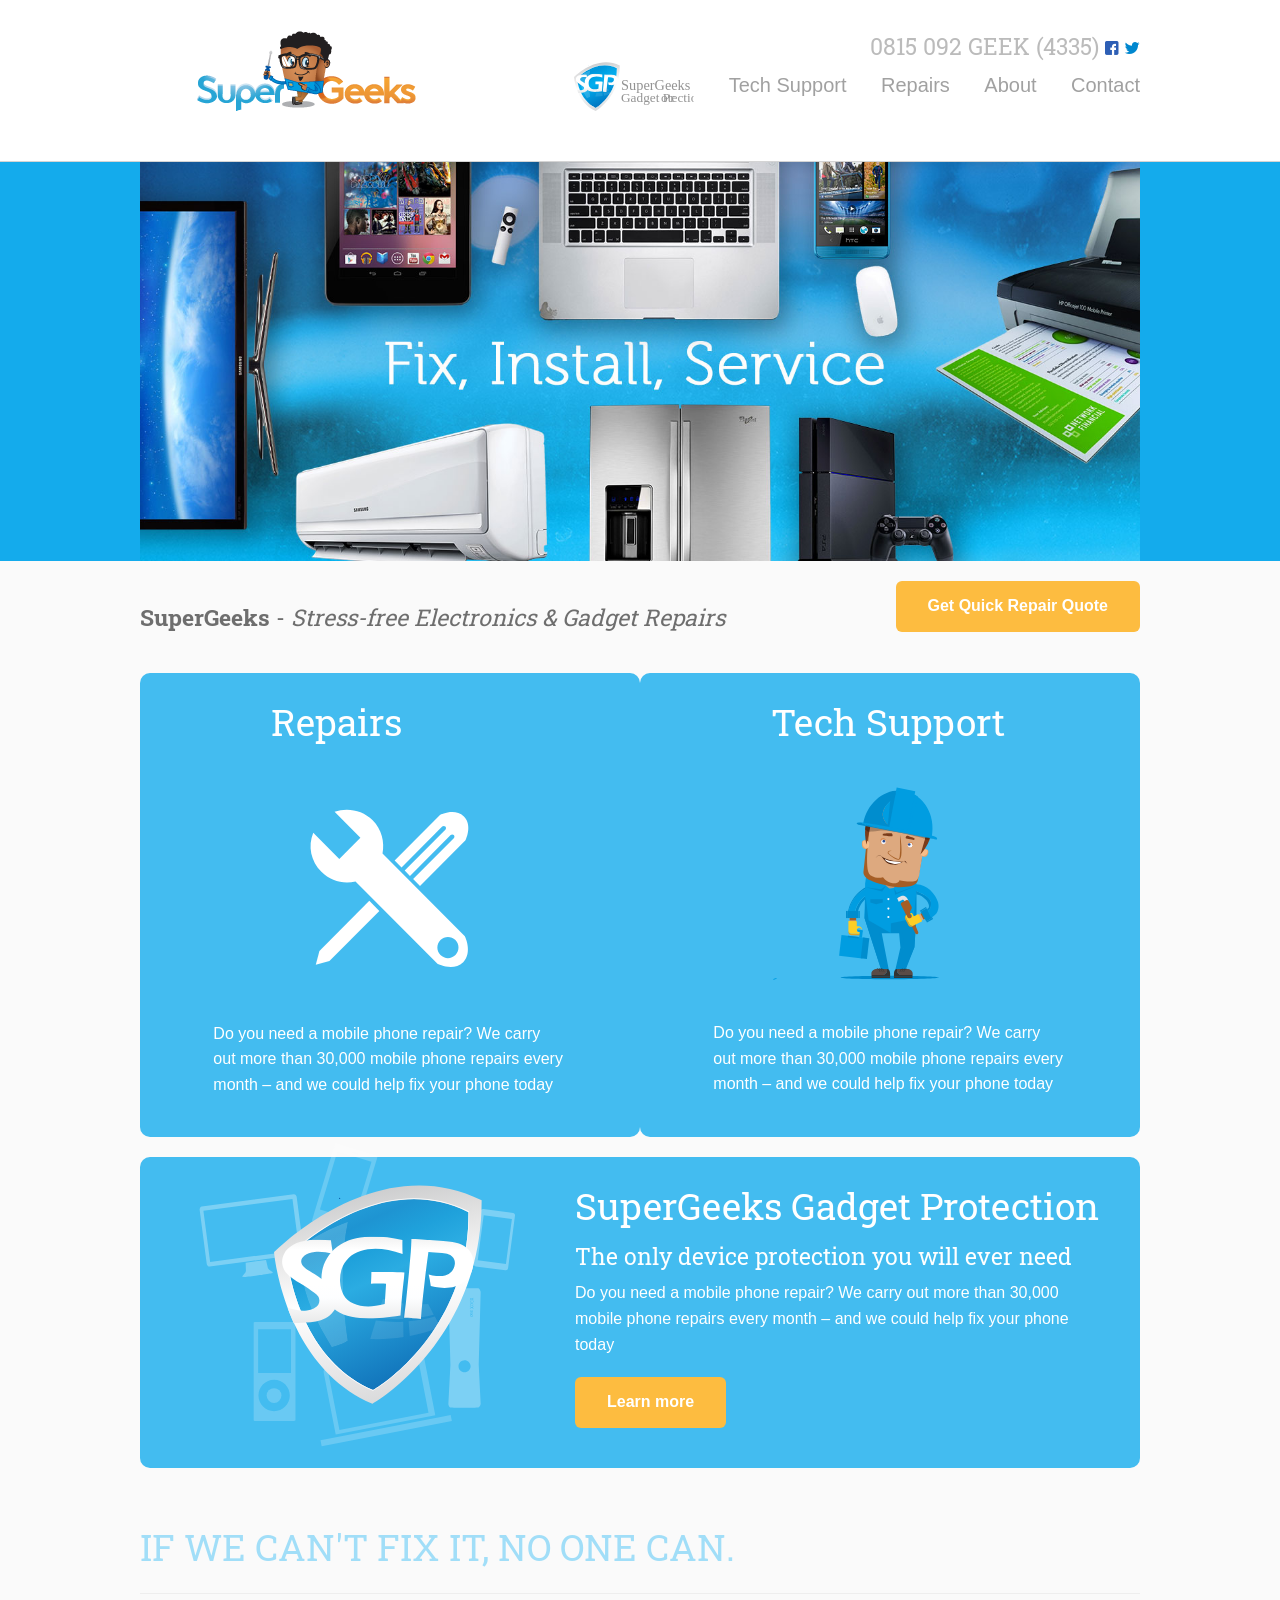
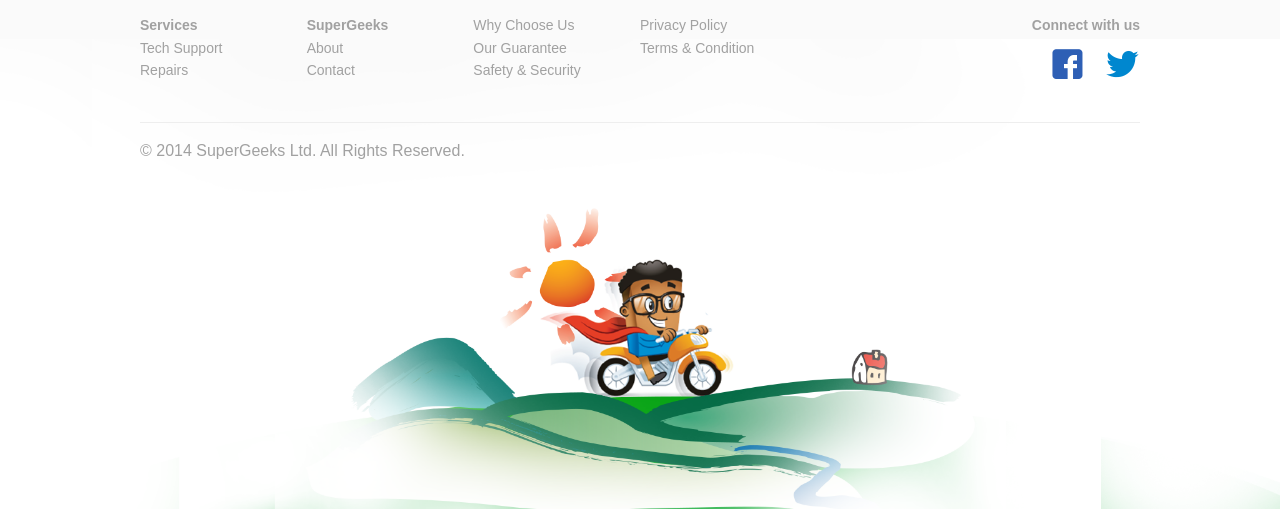
==== commit 91bfc3cb: "Before CMS inclusion" ====
--- a/index.html
+++ b/index.html
@@ -109,7 +109,7 @@
 
                  <p>Do you need a mobile phone repair? We carry out more than 30,000 mobile phone repairs every month – and we could help fix your phone today</p>
 
-                 <a href="/" class="button round"><strong>Get Protection</strong></a>
+                 <a href="/sgp" class="button round"><strong>Learn more</strong></a>
              </div>
          </div>
      </div>
--- a/assets/css/app.css
+++ b/assets/css/app.css
@@ -63,14 +63,25 @@
   display: block;
 }
 
+/* line 1, ../scss/modules/_type.scss */
+.sub-head {
+  font-family: 'Lato';
+  font-weight: 200;
+  color: #6e6e6e;
+  margin-bottom: rem-calc(20);
+}
+
 @font-face {
   font-family: 'icomoon';
-  src: url("../fonts/icomoon.eot?7tm0oz");
-  src: url("../fonts/icomoon.eot?#iefix7tm0oz") format("embedded-opentype"), url("../fonts/icomoon.woff?7tm0oz") format("woff"), url("../fonts/icomoon.ttf?7tm0oz") format("truetype"), url("../fonts/icomoon.svg?7tm0oz#icomoon") format("svg");
+  src: url("/assets/fonts/icomoon.eot");
+}
+@font-face {
+  font-family: 'icomoon';
+  src: url([data-uri]) format("truetype"), url([data-uri]) format("woff");
   font-weight: normal;
   font-style: normal;
 }
-/* line 12, ../scss/modules/_fonts.scss */
+/* line 13, ../scss/modules/_fonts.scss */
 [class^="icon-"], [class*=" icon-"] {
   font-family: 'icomoon';
   speak: none;
@@ -84,22 +95,69 @@
   -moz-osx-font-smoothing: grayscale;
 }
 
-/* line 26, ../scss/modules/_fonts.scss */
+/* line 27, ../scss/modules/_fonts.scss */
+.icon-close:before {
+  content: "\e601";
+}
+
+/* line 30, ../scss/modules/_fonts.scss */
+.icon-instagram:before {
+  content: "\e608";
+}
+
+/* line 33, ../scss/modules/_fonts.scss */
+.icon-heart:before {
+  content: "\e605";
+}
+
+/* line 36, ../scss/modules/_fonts.scss */
+.icon-cancel-circle:before {
+  content: "\e609";
+  color: #fdbc40;
+}
+
+/* line 40, ../scss/modules/_fonts.scss */
+.icon-checkmark-circle:before {
+  content: "\e60a";
+  color: #43bcf0;
+}
+
+/* line 44, ../scss/modules/_fonts.scss */
+.icon-youtube:before {
+  content: "\e602";
+}
+
+/* line 47, ../scss/modules/_fonts.scss */
+.icon-soundcloud:before {
+  content: "\e604";
+}
+
+/* line 50, ../scss/modules/_fonts.scss */
+.icon-menu:before {
+  content: "\e606";
+}
+
+/* line 53, ../scss/modules/_fonts.scss */
+.icon-vimeo:before {
+  content: "\e607";
+}
+
+/* line 56, ../scss/modules/_fonts.scss */
 .icon-twitter:before {
   content: "\e603";
 }
 
-/* line 29, ../scss/modules/_fonts.scss */
+/* line 59, ../scss/modules/_fonts.scss */
 .icon-facebook:before {
   content: "\e600";
 }
 
-/* line 32, ../scss/modules/_fonts.scss */
+/* line 62, ../scss/modules/_fonts.scss */
 .icon-twitter {
   color: #0087cf;
 }
 
-/* line 35, ../scss/modules/_fonts.scss */
+/* line 65, ../scss/modules/_fonts.scss */
 .icon-facebook {
   color: #2e5fb5;
 }
@@ -3902,6 +3960,66 @@
     display: inherit !important;
   }
 }
+/* Pricing Tables */
+/* line 139, ../../bower_components/foundation/scss/foundation/components/_pricing-tables.scss */
+.pricing-table {
+  border: solid 1px #43bcf0;
+  margin-left: 0;
+  margin-bottom: 1.25rem;
+}
+/* line 68, ../../bower_components/foundation/scss/foundation/components/_pricing-tables.scss */
+.pricing-table * {
+  list-style: none;
+  line-height: 1;
+}
+/* line 142, ../../bower_components/foundation/scss/foundation/components/_pricing-tables.scss */
+.pricing-table .title {
+  background-color: #43bcf0;
+  padding: 0.9375rem 1.25rem;
+  text-align: center;
+  color: #eeeeee;
+  font-weight: normal;
+  font-size: 1rem;
+  font-family: "Helvetica Neue", "Helvetica", Helvetica, Arial, sans-serif;
+}
+/* line 143, ../../bower_components/foundation/scss/foundation/components/_pricing-tables.scss */
+.pricing-table .price {
+  background-color: #f6f6f6;
+  padding: 0.9375rem 1.25rem;
+  text-align: center;
+  color: #333333;
+  font-weight: normal;
+  font-size: 2rem;
+  font-family: "Helvetica Neue", "Helvetica", Helvetica, Arial, sans-serif;
+}
+/* line 144, ../../bower_components/foundation/scss/foundation/components/_pricing-tables.scss */
+.pricing-table .description {
+  background-color: white;
+  padding: 0.9375rem;
+  text-align: center;
+  color: #777777;
+  font-size: 0.75rem;
+  font-weight: normal;
+  line-height: 1.4;
+  border-bottom: dotted 1px #dddddd;
+}
+/* line 145, ../../bower_components/foundation/scss/foundation/components/_pricing-tables.scss */
+.pricing-table .bullet-item {
+  background-color: white;
+  padding: 0.9375rem;
+  text-align: center;
+  color: #333333;
+  font-size: 0.875rem;
+  font-weight: normal;
+  border-bottom: dotted 1px #dddddd;
+}
+/* line 146, ../../bower_components/foundation/scss/foundation/components/_pricing-tables.scss */
+.pricing-table .cta-button {
+  background-color: white;
+  text-align: center;
+  padding: 1.25rem 1.25rem 0;
+}
+
 /* line 1, ../scss/modules/_header.scss */
 .header-container {
   background-color: white;
@@ -4007,6 +4125,56 @@
   .homeinfopanel img {
     max-width: 60%;
   }
+}
+
+/* line 20, ../scss/modules/_panels.scss */
+.dPanels {
+  float: left;
+  margin-bottom: 2.5rem !important;
+  clear: both;
+}
+
+/* line 25, ../scss/modules/_panels.scss */
+.dPanel {
+  border: 1px solid #eeeeee;
+  border-radius: 0.1875rem;
+  border-bottom: 5px solid #43bcf0;
+  padding: 2.5rem !important;
+}
+@media only screen and (min-width: 40.063em) and (max-width: 64em) {
+  /* line 25, ../scss/modules/_panels.scss */
+  .dPanel {
+    padding-left: 0.9375rem;
+    padding-right: 0.9375rem;
+    width: 50%;
+    float: left;
+  }
+}
+@media only screen and (min-width: 64.063em) {
+  /* line 25, ../scss/modules/_panels.scss */
+  .dPanel {
+    padding-left: 0.9375rem;
+    padding-right: 0.9375rem;
+    width: 50%;
+    float: left;
+  }
+}
+/* line 43, ../scss/modules/_panels.scss */
+.dPanel .dPanel_title {
+  text-align: center;
+  font-size: 1.25rem;
+  color: #43bcf0;
+}
+/* line 49, ../scss/modules/_panels.scss */
+.dPanel .dPanel_icon {
+  text-align: center;
+  float: none;
+  padding-top: 1.25rem;
+  padding-bottom: 1.25rem;
+}
+/* line 56, ../scss/modules/_panels.scss */
+.dPanel li {
+  list-style-image: url('/assets/img/arrow.png?1405970161');
 }
 
 /* line 1, ../scss/modules/_footer.scss */
@@ -4077,7 +4245,204 @@
   margin-top: 1.25rem;
 }
 
-/* line 71, ../scss/app.scss */
+/* line 1, ../scss/modules/_main.scss */
+.main {
+  margin-top: 3.125rem;
+  margin-bottom: 3.125rem;
+  background-color: white;
+  border-top: 1.25rem solid #43bcf0;
+  border-radius: 0.3125rem;
+  padding: 1.5625rem;
+}
+/* line 9, ../scss/modules/_main.scss */
+.main > div {
+  padding-bottom: 1.875rem;
+}
+@media only screen and (min-width: 40.063em) {
+  /* line 1, ../scss/modules/_main.scss */
+  .main {
+    padding: 3.125rem;
+  }
+}
+
+/* line 17, ../scss/modules/_main.scss */
+.page-header {
+  color: #43bcf0;
+  margin-bottom: 0.625rem;
+  line-height: 1.1;
+}
+
+/* line 22, ../scss/modules/_main.scss */
+.extra-info {
+  clear: both;
+  float: left;
+  border-radius: 0.25rem;
+  background-color: whitesmoke;
+  padding: 3.125rem;
+  margin-top: 3.125rem;
+}
+/* line 30, ../scss/modules/_main.scss */
+.extra-info strong {
+  color: #fcaa0e;
+}
+/* line 34, ../scss/modules/_main.scss */
+.extra-info ul {
+  margin-left: 0;
+}
+
+/* line 38, ../scss/modules/_main.scss */
+.lists {
+  margin-left: 1.875rem;
+}
+/* line 41, ../scss/modules/_main.scss */
+.lists li {
+  list-style-image: url('/assets/img/arrow.png?1405970161');
+  margin-bottom: 0.625rem;
+}
+
+@media only screen and (max-width: 40em) {
+  /* line 46, ../scss/modules/_main.scss */
+  .brands {
+    text-align: center;
+  }
+  /* line 50, ../scss/modules/_main.scss */
+  .brands h3 {
+    align: left;
+  }
+}
+/* line 55, ../scss/modules/_main.scss */
+.brands img {
+  padding-right: 1.25rem;
+  padding-bottom: 1.25rem;
+}
+
+/* line 60, ../scss/modules/_main.scss */
+.product-icons {
+  color: #43bcf0;
+  text-align: center;
+}
+/* line 64, ../scss/modules/_main.scss */
+.product-icons > div {
+  padding-bottom: 1.25rem;
+}
+
+/* line 69, ../scss/modules/_main.scss */
+.features > h2 {
+  border-bottom: 1px solid #fedfa5;
+  padding-bottom: 1.25rem;
+}
+/* line 75, ../scss/modules/_main.scss */
+.features h4 {
+  color: #43bcf0;
+}
+/* line 79, ../scss/modules/_main.scss */
+.features .item {
+  padding-bottom: 0.625rem;
+  padding-top: 1.25rem;
+  border-bottom: 1px solid #fedfa5;
+}
+@media only screen and (max-width: 40em) {
+  /* line 84, ../scss/modules/_main.scss */
+  .features .item:nth-child(odd) {
+    background-color: #fafafa;
+  }
+}
+@media only screen and (min-width: 40.063em) {
+  /* line 79, ../scss/modules/_main.scss */
+  .features .item {
+    border-right: 1px solid #fedfa5;
+    border-bottom: none;
+  }
+}
+/* line 95, ../scss/modules/_main.scss */
+.features .item:last-child {
+  border-right: none;
+}
+
+/* line 101, ../scss/modules/_main.scss */
+.SGP-plan {
+  border: solid 1px #43bcf0;
+  margin-left: 0;
+  margin-bottom: 1.25rem;
+}
+/* line 68, ../../bower_components/foundation/scss/foundation/components/_pricing-tables.scss */
+.SGP-plan * {
+  list-style: none;
+  line-height: 1;
+}
+/* line 104, ../scss/modules/_main.scss */
+.SGP-plan * {
+  line-height: 1.4;
+}
+/* line 108, ../scss/modules/_main.scss */
+.SGP-plan .title {
+  background-color: #43bcf0;
+  padding: 0.9375rem 1.25rem;
+  text-align: center;
+  color: #eeeeee;
+  font-weight: normal;
+  font-size: 1rem;
+  font-family: "Helvetica Neue", "Helvetica", Helvetica, Arial, sans-serif;
+  font-weight: bold;
+}
+/* line 112, ../scss/modules/_main.scss */
+.SGP-plan .description {
+  background-color: white;
+  padding: 0.9375rem;
+  text-align: center;
+  color: #777777;
+  font-size: 0.75rem;
+  font-weight: normal;
+  line-height: 1.4;
+  border-bottom: dotted 1px #dddddd;
+}
+/* line 115, ../scss/modules/_main.scss */
+.SGP-plan .bullet-item {
+  background-color: white;
+  padding: 0.9375rem;
+  text-align: center;
+  color: #333333;
+  font-size: 0.875rem;
+  font-weight: normal;
+  border-bottom: dotted 1px #dddddd;
+  line-height: 1.4;
+  text-align: left;
+}
+/* line 120, ../scss/modules/_main.scss */
+.SGP-plan [class^="icon-"] {
+  font-size: 120%;
+}
+
+/* line 124, ../scss/modules/_main.scss */
+.numbering {
+  font-size: 200%;
+  font-weight: bold;
+  background-color: #fdbc40;
+  border-radius: 50%;
+  padding: 0.625rem 1.25rem;
+  color: white;
+  margin-left: -1.875rem;
+  margin-top: 6.25rem;
+}
+
+/* line 134, ../scss/modules/_main.scss */
+.SG-mascot {
+  text-align: center;
+}
+
+/* line 137, ../scss/modules/_main.scss */
+.map-canvas {
+  width: 100%;
+  height: 600px;
+  background-color: #43bcf0;
+}
+
+/* line 74, ../scss/app.scss */
+body {
+  background-color: #fafafa;
+}
+
+/* line 78, ../scss/app.scss */
 .SGSlogan {
   color: #6e6e6e;
   margin: 1.25rem auto;
@@ -4085,20 +4450,20 @@
   text-align: center;
 }
 @media only screen and (min-width: 64.063em) {
-  /* line 71, ../scss/app.scss */
+  /* line 78, ../scss/app.scss */
   .SGSlogan {
     padding-left: 0;
     text-align: left;
   }
 }
 
-/* line 82, ../scss/app.scss */
+/* line 89, ../scss/app.scss */
 .quick-quote {
   float: right !important;
   text-align: center;
 }
 @media only screen and (min-width: 64.063em) {
-  /* line 82, ../scss/app.scss */
+  /* line 89, ../scss/app.scss */
   .quick-quote {
     padding-right: 0;
     text-align: right;
@@ -4106,7 +4471,7 @@
 }
 
 @media only screen and (min-width: 64.063em) {
-  /* line 91, ../scss/app.scss */
+  /* line 98, ../scss/app.scss */
   .SGPHome {
     margin-top: -3.75rem;
     margin-bottom: -3.125rem;
